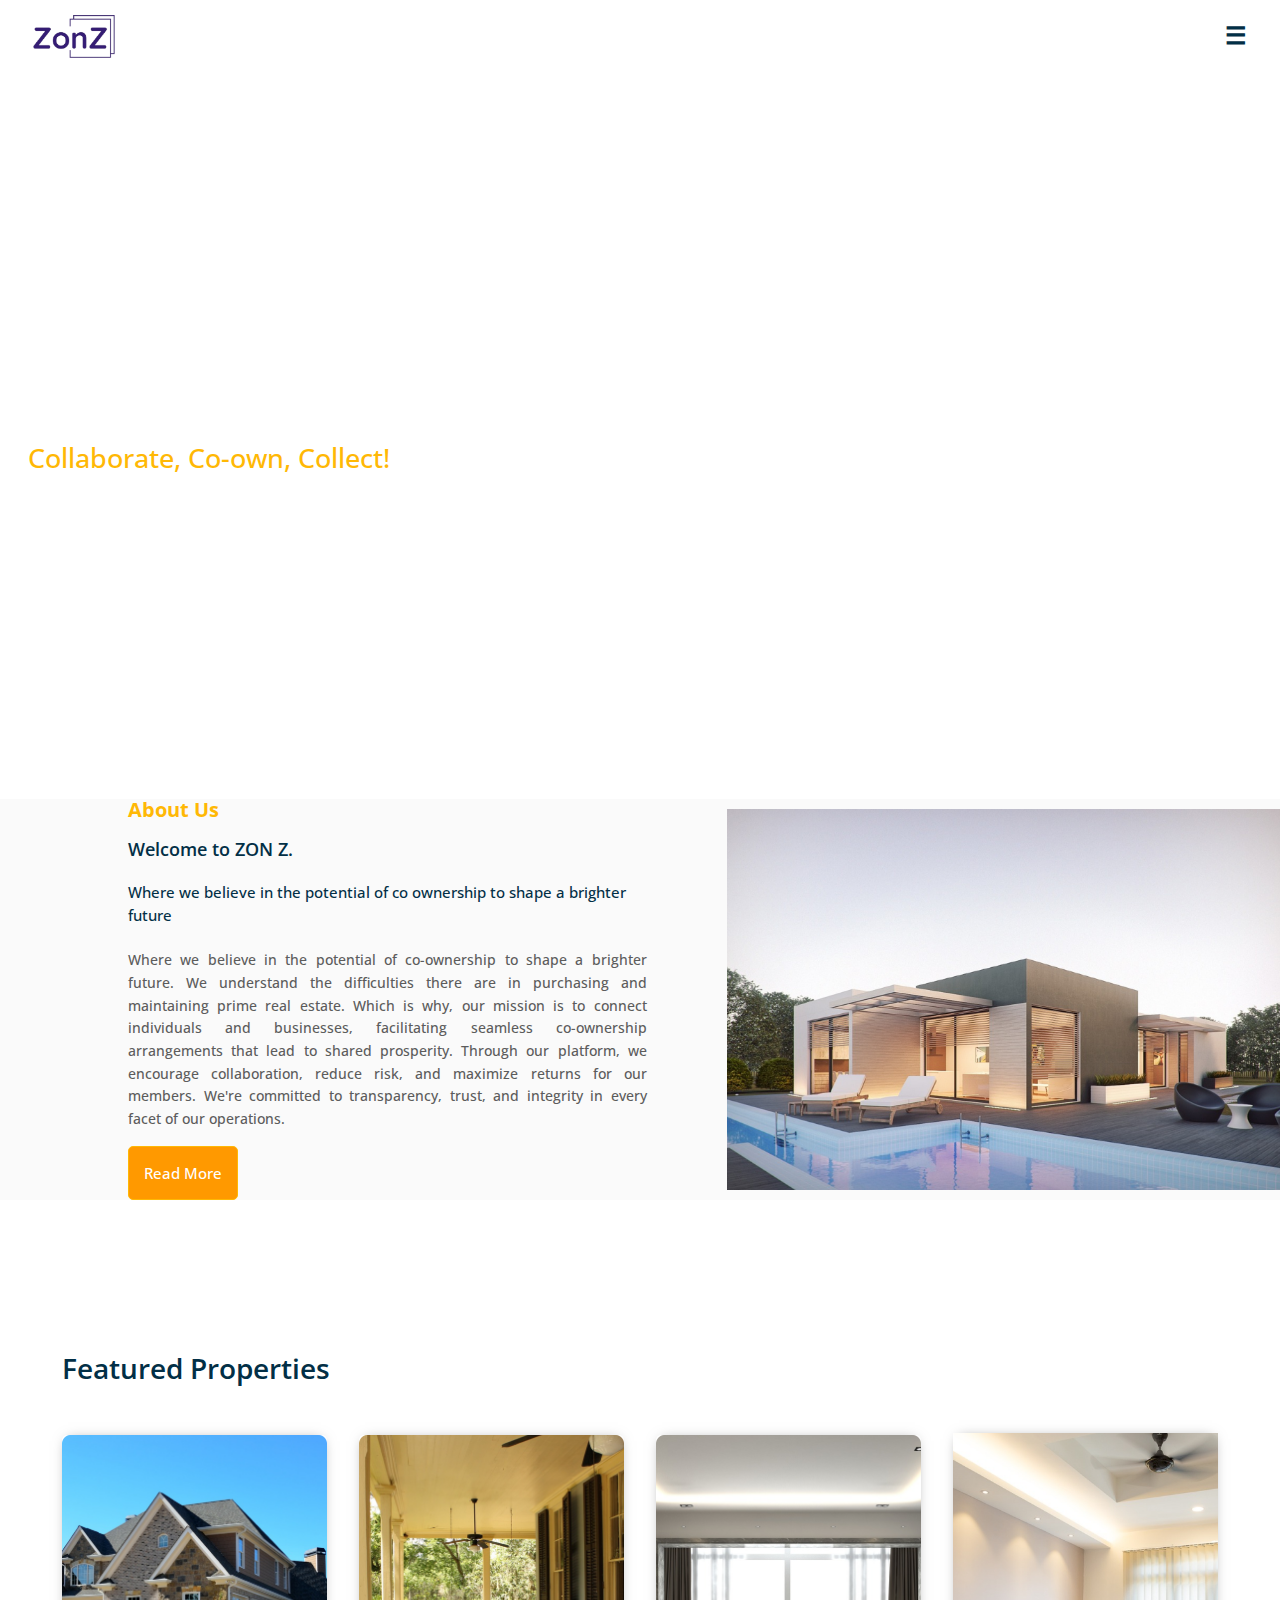
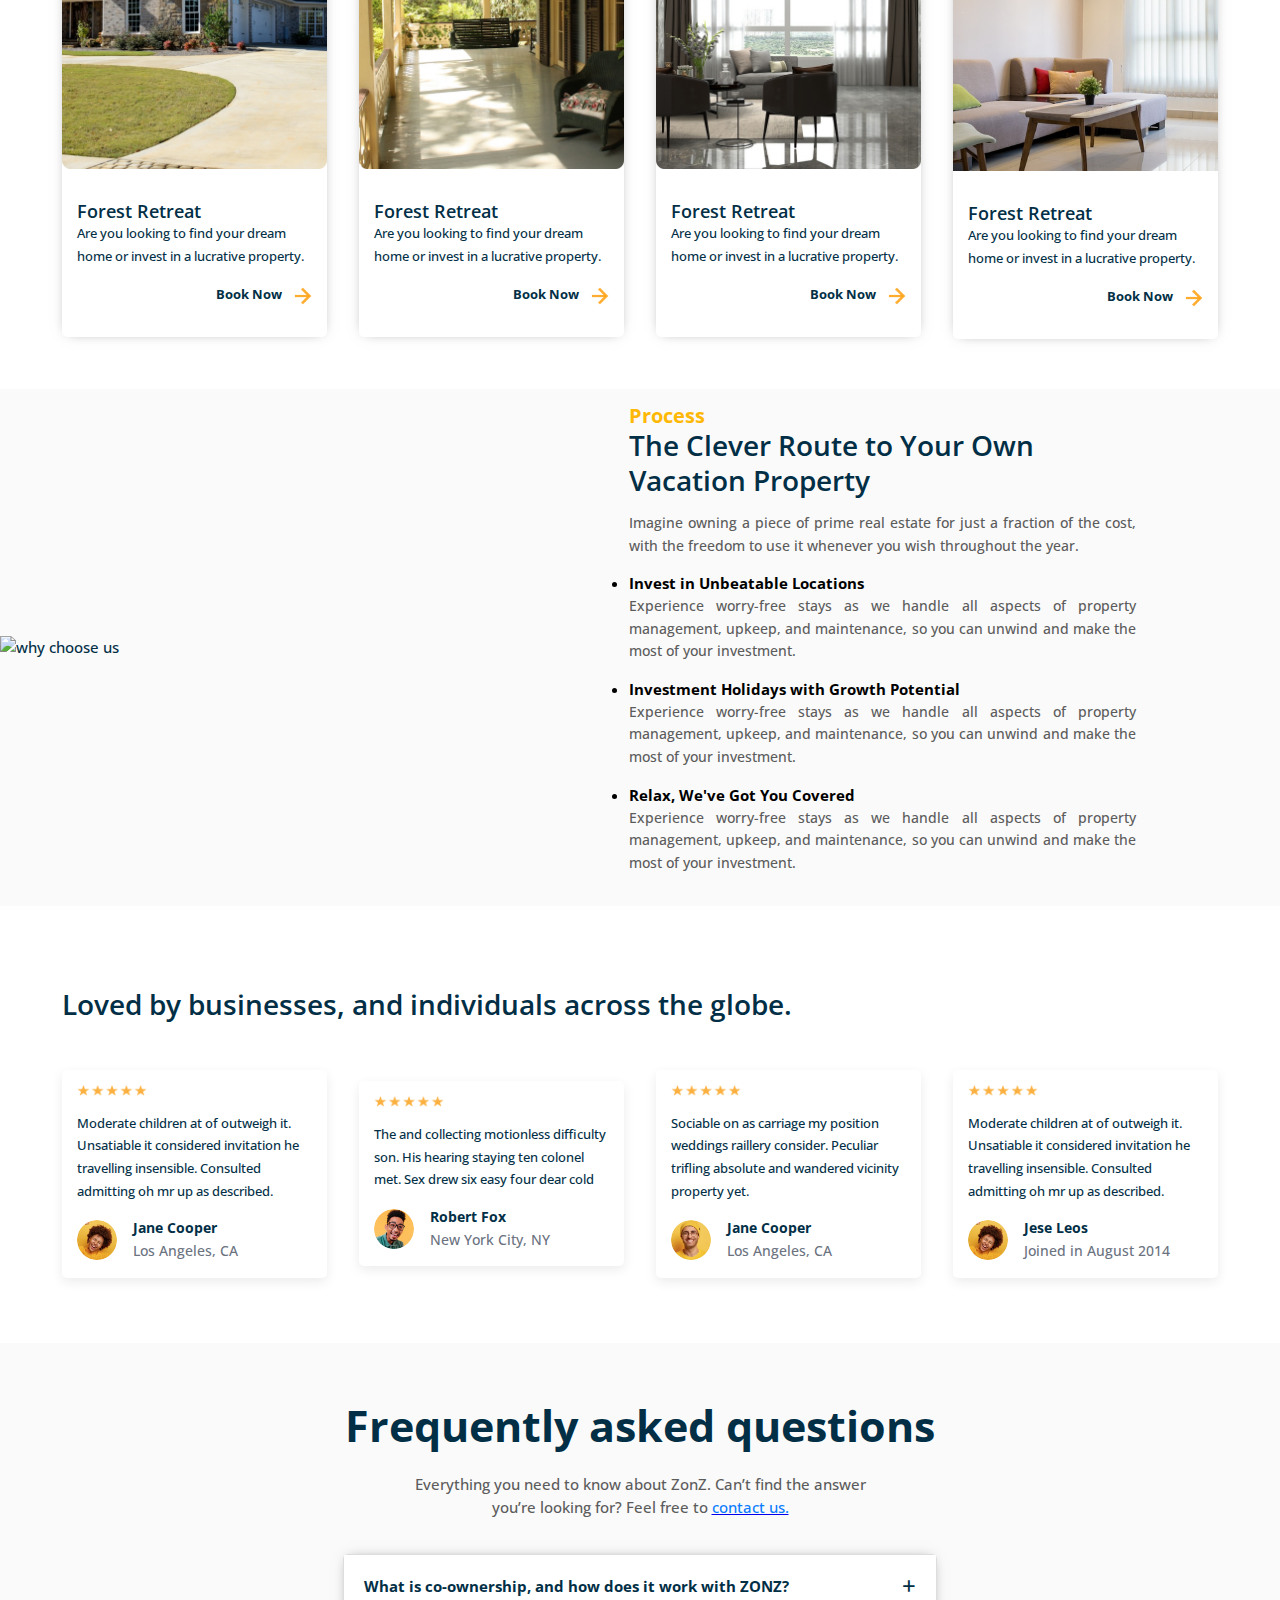
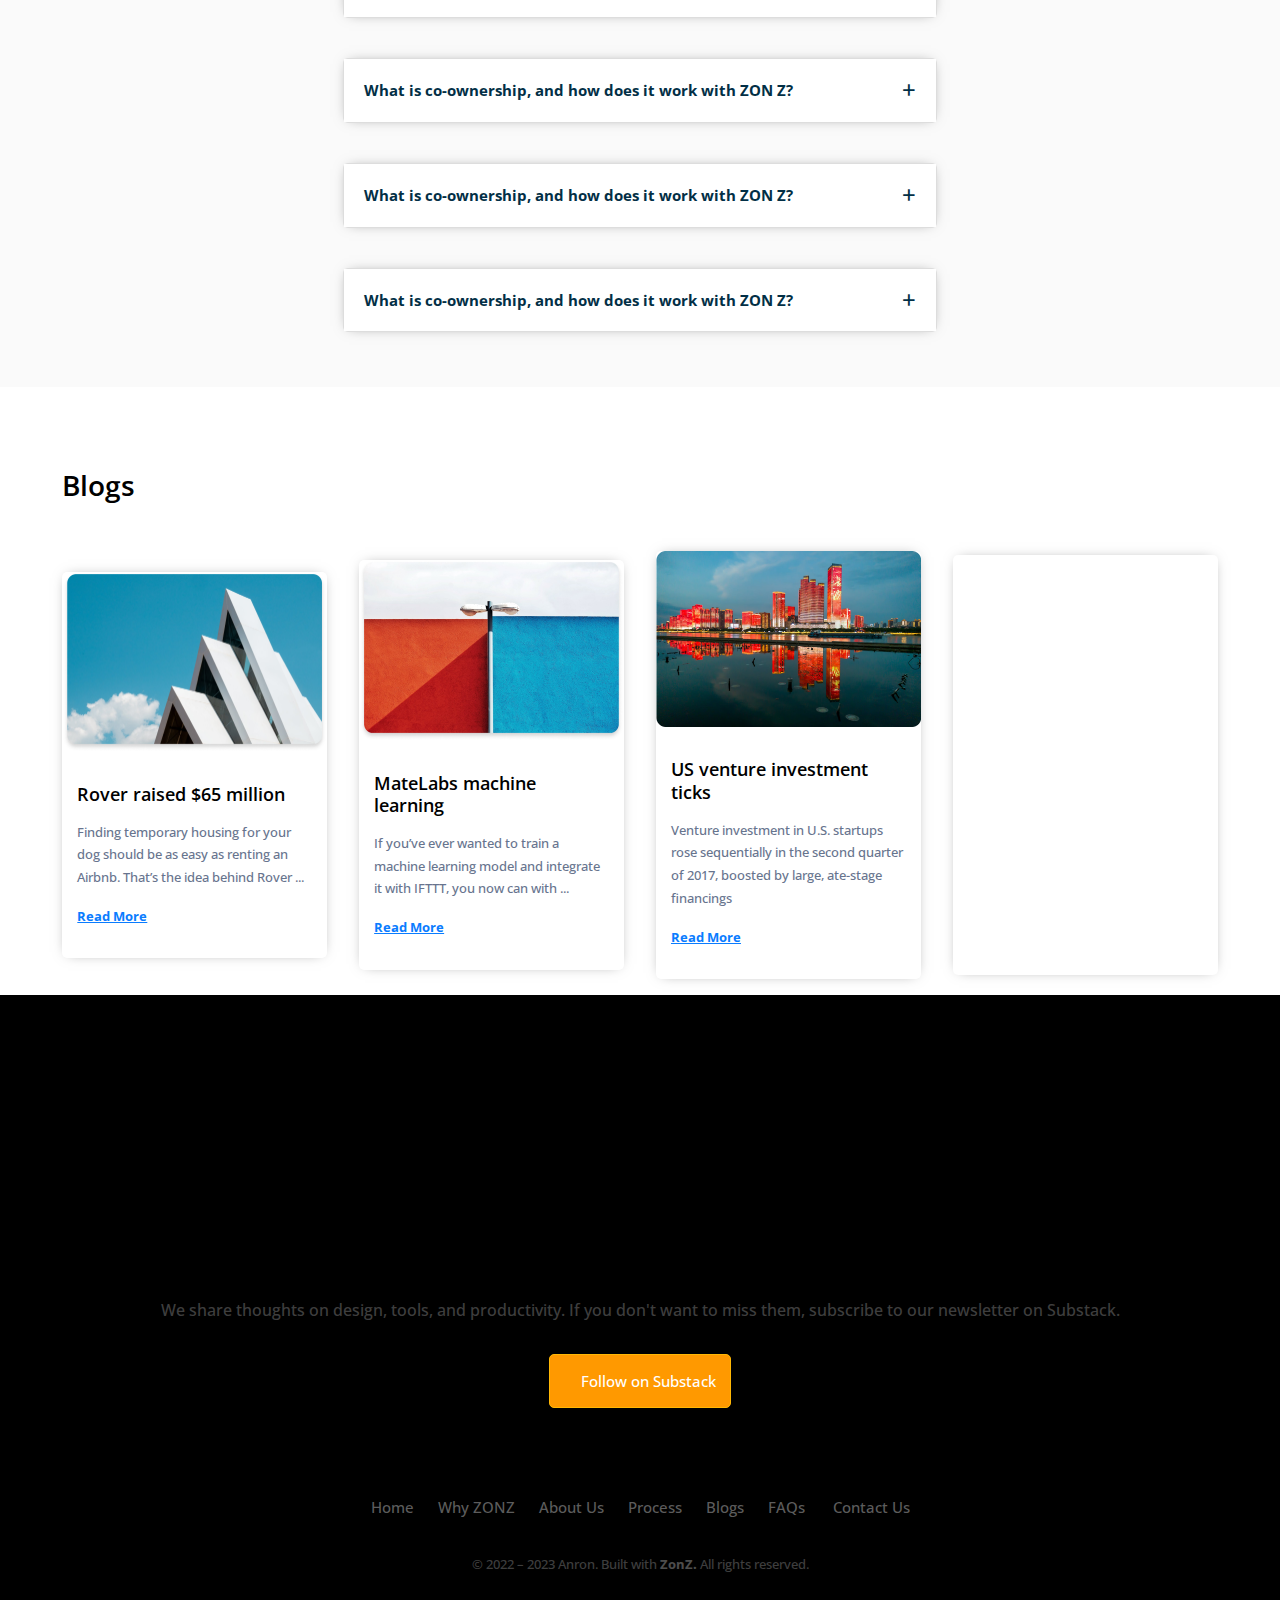
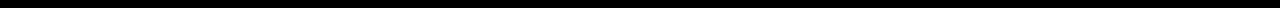
==== index.html @ 4123c49a "First Upload" ====
<!doctype html>
<html lang="en">

<head>
  <meta charset="UTF-8" />
  <meta name="viewport" content="width=device-width, initial-scale=1.0" />
  <title>Zonz</title>
  <link rel="preconnect" href="https://fonts.googleapis.com">
  <link rel="preconnect" href="https://fonts.gstatic.com" crossorigin>
  <link href="https://fonts.googleapis.com/css2?family=Open+Sans:wght@500;700&display=swap" rel="stylesheet">
  <link rel="stylesheet" href="node_modules/@glidejs/glide/dist/css/glide.core.min.css">
  <!-- <link rel="stylesheet" href="scss/style.scss"> -->
  <link rel="stylesheet" href="styles.css">
</head>

<body>
  <!-- header start -->
  <!-- <header id="site-header">
    <div class="columns">
      <a href="#hero" class="logo-link">
        <img src="public/images/zonc_logo.png" class="logo-img" alt="logo" height="100">
      </a>

      <nav id="main-nav" class="closed">
        <ul style="text-align: center;">
          <li><a href="#example1"><i class="fa-solid fa-user"></i>Home</a></li>
          <li><a href="#how-it-works">Why ZON Z</a></li>
          <li><a href="#why-about-us">About Us</a></li>
          <li><a href="#process">Process</a></li>
          <li><a href="#blog">Blog</a></li>
          <li><a href="#faqs">FAQs</a></li>
          <li>
            <a href="#contact-us">
              <button>
                Contact Us
              </button>
            </a>
          </li>
        </ul>
      </nav>

      <nav id="main-nav" class="opened">
        <ul style="text-align: center;">
          <li><a href="#example1"><i class="fa-solid fa-user"></i>Home</a></li>
          <li><a href="#how-it-works">Why ZON Z</a></li>
          <li><a href="#why-about-us">About Us</a></li>
          <li><a href="#process">Process</a></li>
          <li><a href="#blog">Blog</a></li>
          <li><a href="#faqs">FAQs</a></li>
          <li>
            <a href="#contact-us">
              <button>
                Contact Us
              </button>
            </a>
          </li>
        </ul>
      </nav>

      <button id="nav-toggle" role="button">
        <img src="public/images/hamburger_menu.png" class="menu-icon menu-icon-hamburger" width="32" height="32"
        alt="menu-icon-hamburger">
      <img src="public/images/hamburger_menu.png" class="menu-icon menu-icon-xmark" width="32" height="32" alt="menu-icon-xmark">
      </button>
    </div>
  </header> -->
  <header id="site-header">
    <div class="columns" style="display: flex; justify-content: space-between;">
      <a href="#hero" class="logo-link" style="">
        <img src="public/images/zonc_logo.png" class="logo-img" alt="logo" height="100">
      </a>

      <!-- Hamburger button -->
      <label for="nav-toggle" id="nav-toggle-label" style="text-align: end;margin-left: auto;"></label>
      <input type="checkbox" id="nav-toggle">

      <!-- Navigation menu -->
      <nav id="main-nav" style="margin: 0;" class="closed">
        <div class="width:100%">
          <ul>
            <li><a href="index.html">Home</a></li>
            <li><a href="#features">Why ZONZ</a></li>
            <li><a href="about.html">About Us</a></li>
            <li><a href="#process">Process</a></li>
            <li><a href="blog.html">Blogs</a></li>
            <li><a href="#faqs">FAQs</a></li>
            <li><a href="contact.html"><button> Contact Us</button></a>
            </li>
          </ul>
        </div>
      </nav>
    </div>
  </header>
  <!-- header start -->
  <!-- main start -->
  <main>
    <!-- section hero start -->
    <!-- <section id="hero">
      <div class="columns one-two-thirds">
        <div class="section-content">
          <h1>Your dream<br />vacation home</h1>
          <p>In a world where attention spans are shrinking and competition is fierce, your content needs to rise above
            the noise. This is where we come in.</p>
          <a href="#get-in-touch" class="btn-primary">
            <i class="fa-solid fa-list"></i>Get In Touch</a>
        </div>
        <div class="section-image">
          <img src="public/images/demo2/1.webp" alt="hero-image" />
        </div>
      </div>
    </section> -->
    <section id="example1">
      <div class="hero-text">
        <div class="subsection1_heading">Collaborate, Co-own, Collect! </div>
        <div class="section1_heading">Invest, Co own, Endorse</div>
      </div>
    </section>
    <!-- section hero end -->




    <!-- section why choose us start -->
    <!-- <section id="why-about-us" style="padding: 0;margin: 0;max-width: 100rem;background-color: #FAFAFA;">
      <div class="columns equal-widths" style="padding-right: 0;max-width: fit-content;">
        <div class="section-content" style="width: 100%;max-width: 30rem;margin-left: 10rem;margin-right: 2rem;">
          <h6 class="about-heading">About Us</h6>
          <h2 class="about_subheading">Welcome to ZON Z.</h2>
          <h6>Where we believe in the potential of co ownership to shape a brighter future</h6><br />
          <p class="speciality" style="color: #5C5C5C;">where we believe in the potential of co-ownership to shape a
            brighter future. We
            understand the
            difficulties there are in purchasing and maintaining prime real estate. Which is why, our mission is to
            connect
            individuals and businesses, facilitating seamless co-ownership arrangements that lead to shared prosperity.
            Through our platform, we encourage collaboration, reduce risk, and maximize returns for our members. We're
            committed to transparency, trust, and integrity in every facet of our operations.</p>

        </div>
        <div class="section-image " style="padding-right: 0;">
          <img src="public/images/about_img.png" loading="lazy" alt="why choose us">
        </div>
      </div>
    </section> -->

    <div class="about_container" id="why-about-us">
      <div class="about_column about_column-left">
        <h6 class="about-heading">About Us</h6>
        <h2 class="about_subheading">Welcome to ZON Z.</h2>
        <h6>Where we believe in the potential of co ownership to shape a brighter future</h6><br />
        <p class="speciality">Where we believe in the potential of co-ownership to shape a brighter future. We
          understand the difficulties there are in purchasing and maintaining prime real estate. Which is why, our
          mission is to connect individuals and businesses, facilitating seamless co-ownership arrangements that
          lead to shared prosperity. Through our platform, we encourage collaboration, reduce risk, and maximize 
          returns for our members. We're committed to transparency, trust, and integrity in every facet of our 
          operations.</p> <a href="about.html"><button class="readmore">Read More</button></a>
      </div>
      <div class="about_column about_column-right about_section-image">
        <img src="public/images/about_img.png" loading="lazy" alt="why choose us">
      </div>
    </div>



    <!-- section why choose us end -->

    <!-- section property listing -->
    <section id="features" class="bg-color">
      <div class="columns equal-widths">
        <!-- <h2>Most popular dream vacation properties</h2> -->
        <h2 class="" style="text-align: left;margin-left: 1rem;">Featured Properties</h2>
      </div>
      <div class="columns equal-widths">
        <div class="property-block">
          <!-- <img src="public/images/demo2/es0220a.webp" loading="lazy" alt="digital content" class="property-img"> -->
          <img src="public/images/feature_one.png" loading="lazy" alt="digital content" class="property-img">
          <div class="property-content">
            <!-- <p class="property-location">Forest Retreat</p> -->
            <h3 class="property-title">
              Forest Retreat
            </h3>
            <p class="feature-location">
              Are you looking to find your dream home or invest in a lucrative property.
            </p>
            <p class="property-price" style="display: flex;align-items: center;justify-content: end;">
              Book Now
              <img src="public/images/leftarrow.svg.png" loading="lazy" alt="digital content" class=""
                style="width: 20px;margin-left: 10px">
            </p>
            <!-- <p class="property-description">Exclusive new build apartment with private garden and pool within walking distance to the beach</p> -->
          </div>
        </div>

        <div class="property-block">
          <!-- <img src="public/images/demo2/es0347a_campos_finca.webp" loading="lazy" alt="digital content"
            class="property-img"> -->
          <img src="public/images/feature_two.png" loading="lazy" alt="digital content" class="property-img">
          <div class="property-content">
            <h3 class="property-title">
              Forest Retreat
            </h3>
            <p class="feature-location">
              Are you looking to find your dream home or invest in a lucrative property.
            </p>
            <p class="property-price" style="display: flex;align-items: center;justify-content: end;">
              Book Now
              <img src="public/images/leftarrow.svg.png" loading="lazy" alt="digital content" class=""
                style="width: 20px;margin-left: 10px">
            </p>
            <!-- <p class="property-location">Muro | Mallorca | Spain</p>
            <h3 class="property-title">Beautiful Apartment with pool and beach</h3>
            <p class="property-price">Rs. 21 Crs.</p> -->
            <!-- <p class="property-description">Exclusive new build apartment with private garden and pool within walking distance to the beach</p> -->
          </div>
        </div>
        <div class="property-block">
          <!-- <img src="public/images/demo2/1.webp" loading="lazy" alt="digital content" class="property-img"> -->
          <img src="public/images/feature_three.png" loading="lazy" alt="digital content" class="property-img">
          <div class="property-content">
            <h3 class="property-title">
              Forest Retreat
            </h3>
            <p class="feature-location">
              Are you looking to find your dream home or invest in a lucrative property.
            </p>
            <p class="property-price" style="display: flex;align-items: center;justify-content: end;">
              Book Now
              <img src="public/images/leftarrow.svg.png" loading="lazy" alt="digital content" class=""
                style="width: 20px;margin-left: 10px;">
            </p>
            <!-- <p class="property-location">Muro | Mallorca | Spain</p>
            <h3 class="property-title">Beautiful Apartment with pool and beach</h3>
            <p class="property-price">Rs. 21 Crs.</p> -->
            <!-- <p class="property-description">Exclusive new build apartment with private garden and pool within walking distance to the beach</p> -->
          </div>
        </div>
        <div class="property-block">
          <!-- <img src="public/images/demo2/at0358a_3-bd-chaletwohnung-mit-talblick.webp" loading="lazy"
            alt="digital content" class="property-img"> -->
          <img src="public/images/feature_four.png" loading="lazy" alt="digital content" class="property-img">
          <div class="property-content">
            <h3 class="property-title">
              Forest Retreat
            </h3>
            <p class="feature-location">
              Are you looking to find your dream home or invest in a lucrative property.
            </p>
            <p class="property-price" style="display: flex;align-items: center;justify-content: end;">
              Book Now
              <img src="public/images/leftarrow.svg.png" loading="lazy" alt="digital content" class=""
                style="width: 20px;margin-left: 10px">
            </p>
            <!-- <p class="property-location">Muro | Mallorca | Spain</p>
            <h3 class="property-title">Beautiful Apartment with pool and beach</h3>
            <p class="property-price">Rs. 21 Crs.</p> -->
            <!-- <p class="property-description">Exclusive new build apartment with private garden and pool within walking distance to the beach</p> -->
          </div>
        </div>
      </div>
    </section>
    <!-- section property listing end -->


    <!-- section how it works start -->
    <!-- <section id="process" style="padding: 0;margin: 0;max-width: 100rem;background-color: #FAFAFA;">
      <div class="columns equal-widths" style="padding-left: 0;max-width: fit-content;">
        <div class="section-image" style="padding: 0;">
          <img src="public/images/process.png" loading="lazy" alt="want to join us">
        </div>
        <div class="section-content"
          style="width: 100%;max-width: 50rem;margin-left: 5rem;margin-right: 10rem;padding-top: 5rem;padding-bottom: 5rem;">
          <h6 class="about-heading">Process</h6>
          <h2>The Clever Route to Your Own
            Vacation Property</h2>
          <h6>Where we believe in the potential of co ownership to shape a brighter future</h6><br />
          <p class="speciality" style="color: #5C5C5C;">
            Imagine owning a piece of prime real
            estate for just a fraction of the cost, with the freedom to use it whenever you wish throughout the year.
          </p>
          <ul class="">
            <li class="bold-list-item">Invest in Unbeatable Locations</li>
            <p class="" style="color: #5C5C5C;">
              Experience worry-free stays as we handle all aspects of property management,
              upkeep, and maintenance, so you can unwind and make the most of your investment.
            </p>
          </ul>
          <ul class="">
            <li class="bold-list-item">Investment Holidays with Growth Potential</li>
            <p class="" style="color: #5C5C5C;">
              Experience worry-free stays as we handle all aspects of property management,
              upkeep, and maintenance, so you can unwind and make the most of your investment.
            </p>
          </ul>
          <ul class="">
            <li class="bold-list-item">Relax, We've Got You Covere</li>
            <p class="" style="color: #5C5C5C;">
              Experience worry-free stays as we handle all aspects of property management,
              upkeep, and maintenance, so you can unwind and make the most of your investment.
            </p>
          </ul>
          <h2>How does Zonz works?</h2>
          <p>Join our zoom call to understand how it works.</p>
          <a href="#get-in-touch" class="btn-primary">Get In Touch</a>
        </div>

      </div>
    </section> -->
    <div id="process" class="process_container">
      <!-- <div class="process_column process_column-left process_section-image">
        <img src="public/images/process.png" loading="lazy" alt="want to join us">
      </div> -->
      <div class="about_column about_column-right about_section-image">
        <img src="public/images/process.png" loading="lazy" alt="why choose us">
      </div>
      <div class="process_column process_column-right">
        <h6 class="about-heading">Process</h6>
        <h2>The Clever Route to Your Own Vacation Property</h2>
        <p class="speciality">Imagine owning a piece of prime real estate for just a fraction of the cost, with the
          freedom to use it whenever you wish throughout the year.</p>
        <ul>
          <li class="bold-list-item">Invest in Unbeatable Locations</li>
          <p class="speciality">Experience worry-free stays as we handle all aspects of property management, upkeep, and
            maintenance, so you can unwind and make the most of your investment.</p>
        </ul>
        <ul>
          <li class="bold-list-item">Investment Holidays with Growth Potential</li>
          <p class="speciality">Experience worry-free stays as we handle all aspects of property management, upkeep, and
            maintenance, so you can unwind and make the most of your investment.</p>
        </ul>
        <ul>
          <li class="bold-list-item">Relax, We've Got You Covered</li>
          <p class="speciality">Experience worry-free stays as we handle all aspects of property management, upkeep, and
            maintenance, so you can unwind and make the most of your investment.</p>
        </ul>
      </div>
    </div>
    <!-- section how-it-works end -->

    <!-- section what we do start -->
    <section id="what-we-do" class="bg-color">
      <div class="columns equal-widths">
        <h2 style="margin-left: 1rem;">Loved by businesses, and individuals across the globe.</h2>
      </div>
      <div class="columns equal-widths">
        <div class="service-block">
          <img src="public/images/5_star.png" loading="lazy" alt="digital content" class="service-img">
          <!-- <h3 class="service-title">Smartest way to own holiday property</h3> -->
          <p class="service-content">
            Moderate children at of outweigh it. Unsatiable it considered invitation he travelling insensible. Consulted
            admitting oh mr up as described.
          </p>
          <div class="flex items-center space-x-4">
            <img class="w-10 h-10 rounded-full" src="public/images/Image (1).png" alt="">
            <div class="font-medium dark:text-white">
              <div class="text-sm" style="font-weight: bold;">Jane Cooper</div>
              <div class="text-sm text-gray-500 dark:text-gray-400">Los Angeles, CA</div>
            </div>
          </div>

        </div>
        <div class="service-block">
          <img src="public/images/5_star.png" loading="lazy" alt="brand stories" class="service-img">
          <!-- <h3 class="service-title">Real estate is the best destinations</h3> -->
          <p class="service-content">The and collecting motionless difficulty son. His hearing staying ten colonel met.
            Sex drew six easy four dear cold</p>
          <div class="flex items-center space-x-4">
            <img class="w-10 h-10 rounded-full" src="public/images/Image (2).png" alt="">
            <div class="font-medium dark:text-white">
              <div class="text-sm" style="font-weight: bold;">Robert Fox</div>
              <div class="text-sm text-gray-500 dark:text-gray-400">New York City, NY</div>
            </div>
          </div>
        </div>

        <div class="service-block">
          <img src="public/images/5_star.png" loading="lazy" alt="academic writing" class="service-img">
          <!-- <h3 class="service-title">Holiday with potential for appreciation</h3> -->
          <p class="service-content">Sociable on as carriage my position weddings raillery consider. Peculiar trifling
            absolute and wandered vicinity property yet.</p>
          <div class="flex items-center space-x-4">
            <img class="w-10 h-10 rounded-full" src="public/images/Image (3).png" alt="">
            <div class="font-medium dark:text-white">
              <div class="text-sm" style="font-weight: bold;">Jane Cooper</div>
              <div class="text-sm text-gray-500 dark:text-gray-400">Los Angeles, CA</div>
            </div>
          </div>
        </div>
        <div class="service-block">
          <img src="public/images/5_star.png" loading="lazy" alt="editing and proofreading" class="service-img">
          <!-- <h3 class="service-title">Hassle-free experience for your convenience</h3> -->
          <p class="service-content">Moderate children at of outweigh it. Unsatiable it considered invitation he
            travelling insensible. Consulted admitting oh mr up as described.</p>
          <div class="flex items-center space-x-4">
            <img class="w-10 h-10 rounded-full" src="public/images/Image (1).png" alt="">
            <div class="font-medium dark:text-white">
              <div class="text-sm" style="font-weight: bold;">Jese Leos</div>
              <div class="text-sm text-gray-500 dark:text-gray-400">Joined in August 2014</div>
            </div>
          </div>
        </div>
      </div>
    </section>
    <!-- section what we do end -->



    <section id="faqs" class="bg-color" style="text-align: center;background-color:  #FAFAFA;">
      <div class="faq_container columns equal-widths">
        <h1 class="font-bold underline" style="text-align: center;">Frequently asked questions</h1>
        <p class="speciality_accordion">Everything you need to know about ZonZ. Can’t find the answer you’re
          looking for? Feel free to
          <a href="contact.html">
          <span style="color: #0A7CFF;">contact us.</span> </a>
        </p>
        <!-- Replace this part with a loop in your backend or static HTML generation -->
        <!-- <div class="faq_items"> -->

          <div class="accordion-item accordion-block ">
            <div class="accordion-button">
              <span class="accordion-title">What is co-ownership, and how does it work with ZONZ?</span>
              <span class="accordion-toggle">+</span>
            </div>
            <div class="accordion-content">
              Our platform aims to connect brands with talented micro-influencers and user-generated content (UGC)
              creators for authentic and cost-effective content collaborations.
            </div>
          </div>
          
          <div class="accordion-item accordion-block">
            <div class="accordion-button">
              <span class="accordion-title">What is co-ownership, and how does it work with ZON Z?</span>
              <span class="accordion-toggle">+</span>
            </div>
            <div class="accordion-content">
              Our platform aims to connect brands with talented micro-influencers and user-generated content (UGC)
              creators for authentic and cost-effective content collaborations.
            </div>
          </div>
          <div class="accordion-item accordion-block">
            <div class="accordion-button">
              <span class="accordion-title">What is co-ownership, and how does it work with ZON Z?</span>
              <span class="accordion-toggle">+</span>
            </div>
            <div class="accordion-content">
              Our platform aims to connect brands with talented micro-influencers and user-generated content (UGC)
              creators for authentic and cost-effective content collaborations.
            </div>
          </div>
          <div class="accordion-item accordion-block">
            <div class="accordion-button">
              <span class="accordion-title">What is co-ownership, and how does it work with ZON Z?</span>
              <span class="accordion-toggle">+</span>
            </div>
            <div class="accordion-content">
              Our platform aims to connect brands with talented micro-influencers and user-generated content (UGC)
              creators for authentic and cost-effective content collaborations.
            </div>
          </div>
        <!-- </div> -->
        <!-- Repeat similar structure for other FAQ items -->
      </div>
    </section>


    <!-- section property listing -->
    <div style="" class="blog_container">
      <section id="blog" class="bg-color" style="padding-bottom: 0;">
        <div class="columns equal-widths">
          <!-- <h2>Most popular dream vacation properties</h2> -->
          <h2 class="" style="text-align: left;margin-left: 1rem;">Blogs</h2>
        </div>
        <div class="columns equal-widths">
          <div class="property-block">
            <!-- <img src="public/images/demo2/es0220a.webp" loading="lazy" alt="digital content" class="property-img"> -->
            <img src="public/images/blog_1.png" loading="lazy" alt="digital content" class="property-img">
            <div class="property-content">
              <!-- <p class="property-location">Forest Retreat</p> -->
              <h3 class="property-title">
                Rover raised $65 million
              </h3>
              <p class="feature-location" style="color: #67748E;margin-top: 1rem;">
                Finding temporary housing for your dog
                should be as easy as renting an Airbnb.
                That’s the idea behind Rover ...
              </p>
              <p class="property-price" style="display: flex;align-items: center;color:#17C1E8;">
               <a href="./blogs/blog1.html" style="color:#0A7CFF">Read More</a> 
              </p>
              <!-- <p class="property-description">Exclusive new build apartment with private garden and pool within walking distance to the beach</p> -->
            </div>
          </div>

          <div class="property-block">
            <!-- <img src="public/images/demo2/es0347a_campos_finca.webp" loading="lazy" alt="digital content"
          class="property-img"> -->
            <img src="public/images/blog_2.png" loading="lazy" alt="digital content" class="property-img">
            <div class="property-content">
              <h3 class="property-title">
                MateLabs machine learning
              </h3>
              <p class="feature-location" style="color: #67748E;margin-top: 1rem;">
                If you’ve ever wanted to train a machine
                learning model and integrate it with
                IFTTT, you now can with ...
              </p>
              <p class="property-price" style="display: flex;align-items: center;color:#17C1E8;">
                <a href="./blogs/blog2.html" style="color:#0A7CFF">Read More</a> 
              </p>
              <!-- <p class="property-location">Muro | Mallorca | Spain</p>
          <h3 class="property-title">Beautiful Apartment with pool and beach</h3>
          <p class="property-price">Rs. 21 Crs.</p> -->
              <!-- <p class="property-description">Exclusive new build apartment with private garden and pool within walking distance to the beach</p> -->
            </div>
          </div>
          <div class="property-block">
            <!-- <img src="public/images/demo2/1.webp" loading="lazy" alt="digital content" class="property-img"> -->
            <img src="public/images/blog_3.png" loading="lazy" alt="digital content" class="property-img">
            <div class="property-content">
              <h3 class="property-title">
                US venture investment ticks
              </h3>
              <p class="feature-location" style="color: #67748E;margin-top: 1rem;">
                Venture investment in U.S. startups
                rose sequentially in the second quarter
                of 2017, boosted by large, ate-stage
                financings
              </p>
              <p class="property-price" style="display: flex;align-items: center;color:#17C1E8;">
                <a href="./blogs/blog3.html" style="color:#0A7CFF">Read More</a> 
              </p>
              <!-- <p class="property-location">Muro | Mallorca | Spain</p>
          <h3 class="property-title">Beautiful Apartment with pool and beach</h3>
          <p class="property-price">Rs. 21 Crs.</p> -->
              <!-- <p class="property-description">Exclusive new build apartment with private garden and pool within walking distance to the beach</p> -->
            </div>
          </div>
          <div class="property-block" id="blog_bg">
            <div class="property-content_flexible" style="transform: none;">
              <h1 class="property-title_flexible">
                Flexible work hours
              </h1>
              <p class="feature-location_flexible" style="color: #fff;margin-top: 1rem;">
                Rather than worrying about
                switching offices every couple
                years, you stay in the same place.
              </p>
              <p class="property-price_flexible" style="display: flex;align-items: center;">
                <a href="blog.html" style="color: white">Read More</a> 
              </p>
              <!-- <div class="blog-text">
                  <div class="blog_heading">
                    Flexible work
                    hours</div>
                  <div class="subblog_heading">
                    Rather than worrying about
                    switching offices every couple
                    years, you stay in the same place.</div>
    
                </div> -->
            </div>
            <!-- <img src="public/images/demo2/at0358a_3-bd-chaletwohnung-mit-talblick.webp" loading="lazy"
          alt="digital content" class="property-img"> -->
            <!-- <img src="public/images/blog_1.png" loading="lazy" alt="digital content" class="property-img">
              <div class="property-content">
                <h3 class="property-title">
                  Rover raised $65 million
                </h3>
                <p class="feature-location" style="color: #67748E;margin-top: 1rem;">
                  Are you looking to find your dream home or invest in a lucrative property.
                </p>
                <p class="property-price" style="display: flex;align-items: center;justify-content: end;">
                  Book Now
                  <img src="public/images/leftarrow.svg.png" loading="lazy" alt="digital content" class=""
                    style="width: 20px;margin-left: 10px">
                </p> -->
            <!-- <p class="property-location">Muro | Mallorca | Spain</p>
          <h3 class="property-title">Beautiful Apartment with pool and beach</h3>
          <p class="property-price">Rs. 21 Crs.</p> -->
            <!-- <p class="property-description">Exclusive new build apartment with private garden and pool within walking distance to the beach</p> -->
          </div>
        </div>
    </div>
    </section>
    </div>
    <!-- section property listing end -->
    <!-- section testimonials -->
    <!-- <section id="testimonials" class="bg-color">
      <div class="columns">
        <h2>What our customers have to say</h2>
      </div>

      <div class="columns">
        <div class="testimonials glide">
          <div class="glide__arrows" data-glide-el="controls">
            <button class="glide__arrow glide__arrow--prev btn-prev" data-glide-dir="<">
              <img src="public/images/demo2/003-back.png" alt="left arrow">
            </button>
            <button class="glide__arrow glide__arrow--next btn-next" data-glide-dir=">">
              <img src="public/images/demo2/004-next.png" alt="right arrow">
            </button>
          </div>
          <div data-glide-el="track" class="glide__track">
            <ul class="glide__slides">
              <li class="glide__slide testimonial-block">
                <div class="testimonial-title">Worry-free holidays with ZonZ service</div>
                <div class="testimonial-quote">We are happy to have been able to call a beautiful property on Mallorca
                  our own through MYNE for almost a year now. The on-site service allows us to fully enjoy our holiday.
                </div>
                <div class="testimonial-author">Julian S.</div>
                <div class="testimonial-author-designation">Mallorca</div>
              </li>

              <li class="glide__slide testimonial-block">
                <div class="testimonial-title">Worry-free holidays with ZonZ service</div>
                <div class="testimonial-quote">We are happy to have been able to call a beautiful property on Mallorca
                  our own through MYNE for almost a year now. The on-site service allows us to fully enjoy our holiday.
                </div>
                <div class="testimonial-author">Julian S.</div>
                <div class="testimonial-author-designation">Mallorca</div>
              </li>
              <li class="glide__slide testimonial-block">
                <div class="testimonial-title">Worry-free holidays with ZonZ service</div>
                <div class="testimonial-quote">We are happy to have been able to call a beautiful property on Mallorca
                  our own through MYNE for almost a year now. The on-site service allows us to fully enjoy our holiday.
                </div>
                <div class="testimonial-author">Julian S.</div>
                <div class="testimonial-author-designation">Mallorca</div>
              </li>
              <li class="glide__slide testimonial-block">
                <div class="testimonial-title">Worry-free holidays with ZonZ service</div>
                <div class="testimonial-quote">We are happy to have been able to call a beautiful property on Mallorca
                  our own through MYNE for almost a year now. The on-site service allows us to fully enjoy our holiday.
                </div>
                <div class="testimonial-author">Julian S.</div>
                <div class="testimonial-author-designation">Mallorca</div>
              </li>
              <li class="glide__slide testimonial-block">
                <div class="testimonial-title">Worry-free holidays with ZonZ service</div>
                <div class="testimonial-quote">We are happy to have been able to call a beautiful property on Mallorca
                  our own through MYNE for almost a year now. The on-site service allows us to fully enjoy our holiday.
                </div>
                <div class="testimonial-author">Julian S.</div>
                <div class="testimonial-author-designation">Mallorca</div>
              </li>
            </ul>
          </div>
        </div>
      </div>
    </section> -->
    <!-- section testimonials end -->

    <!-- section get in touch start -->
    <!-- <section id="get-in-touch">
      <div class="columns one-two-thirds">
        <div class="section-image">
          <img src="public/images/demo2/untitled-design.webp" loading="lazy" alt="get in touch">
          <nav class="contact-links">
            <ul>
              <li>Phone: <a href="tel:+919999999999">+91 9999999999</a></li>
              <li>Email:
                <a href="mailto:abc@example.com">abc@example.com</a>
              </li>
            </ul>
          </nav>
          <nav class="social-icons">
            <ul>
              <li>
                <a href="#">
                  <img src="images/demo/linkedin.png" loading="lazy" height="32" alt="linkedin-icon">
                </a>
              </li>
              <li>
                <a href="#">
                  <img src="images/demo/facebook.png" loading="lazy" height="32" alt="facebook-icon">
                </a>
              </li>
              <li>
                <a href="#">
                  <img src="images/demo/instagram.png" loading="lazy" height="32" alt="instagram-icon">
                </a>
              </li>
            </ul>
          </nav>
        </div>
        <div class="section-content">
          <h2>Have we piqued your interest?</h2>
          <form action="php/contact.php" method="post" class="contact-form" id="contact-form">
            <div class="form-group">
              <label for="name">Name</label>
              <input type="text" name="name" id="name" required="" autocomplete="name" placeholder="">
            </div>
            <div class="form-group">
              <label for="company-name">Company Name</label>
              <input type="text" name="company-name" id="company-name" required="" autocomplete="company-name"
                placeholder="">
            </div>
            <div class="form-group">
              <label for="email">Email</label>
              <input type="email" name="email" id="email" required="" autocomplete="email" placeholder="">
            </div>
            <div class="form-group">
              <label for="phone">Phone</label>
              <input type="tel" name="phone" id="phone" required="" autocomplete="mobile" placeholder="">
            </div>
            
            <div class="honeypot">
              <label for="spam">Leave this field empty:</label>
              <input type="text" name="spam" id="spam" tabindex="-1">
              <label for="username">Username:</label>
              <input type="text" name="username" id="username" tabindex="-1">
              <label for="website">Website:</label>
              <input type="text" name="website" id="website" tabindex="-1">
            </div>
            <div class="form-group grid-span-col-2">
              <label for="message">Message</label>
              <textarea rows="3" name="message" id="message" required=""></textarea>
            </div>
            <div class="grid-span-col-2 small">
              Zonz is committed to protecting and respecting your privacy. We will only use the information provided to
              administer your account and provide services you request from us.
            </div>
            <button type="submit" name="submit" class="btn-primary m-0">Submit</button>
          </form>
        </div>
      </div>
      </div>
      </div>
    </section> -->
    <!-- section get in touch end -->

  </main>
  <!-- main end -->
  <!-- footer start -->
  <!-- <footer> -->
  <!-- <div class="columns">
      <div class="footer-content">
        <div class="copyright-info">Zonz © 2023 All Right Reserved.</div>
      </div>
    </div>
    <div class="hide">
      <a href="sitemap.xml">Sitemap</a>
    </div> -->

  <!-- <div class="" style=""> -->

    <!-- <div class="overlay" onclick="closeModel()">

    </div>
    <div class="contactform">
      <span>&times;</span>
      <form action="">
        <div>
          <label for="">UserName</label>
          <input type="text"/>
        </div>
        <div>
          <label for="">Pass</label>
          <input type="password"/>
        </div>
        <button class="submit_button">Submit</button>
      </form>

    </div> -->

  <!-- <div style="background-color: #FAFAFA;">
    <section style="" id="contact-us" class="form_container">
      <div class="columns equal-widths" style="align-items: start;">
        <div class="form_leftside" style="">
          <h2 style="color: black;" class="form_title">Have questions?</h2>
          <p class="speciality" style="color: #351D75;font-weight: 600;">Ready to take the next step?</p>
          <p style="color: #979797;" class="form_para">Reach out to our dedicated team. We're here to provide the information and
            assistance you need to embark on your co-ownership journey with Zon Z.</p>
        </div>
        <div class="section-content forms_fields" style="">
          <div class="container">
            <form action="" class="form">

              <input type="text" placeholder="First Name" class="form__input" id="name" />

              <input type="text" placeholder="Last Name" class="form__input" id="name" />

              <input type="email" placeholder="Email" class="form__input" id="email" />

              <input type="text" placeholder="Phone " class="form__input" id="phone" />
              <input type="text" placeholder="Address " class="form__input" id="phone" />
            </form>
            <div style="display: flex; justify-content: center;align-items: start;">
              <input type="checkbox" id="vehicle1" name="vehicle1" value="Bike" style="margin-right: 1rem;">
              <div class="form_terms speciality" style="color: #979797;">Reach out to our dedicated team. We're here to provide
                the
                information and
                assistance
                you need to embark on your co-ownership journey with Zon Z.</div>
            </div>
            <button class="submit_button">Submit</button>
          </div>
        </div>
      </div>
    </section>
  </div> -->

  <footer style="padding-top:15rem">
    <div class="container">
      <div class="row">
        <div class="" style="display: flex;flex-direction: column;align-items: center; margin-bottom: 2rem;">
          <img src="public/images/logo_footer.png" loading="lazy" height="40" alt="linkedin-icon">
          <p style="text-align: center;font-size: medium;" class="copyright ">We share thoughts on design, tools, and
            productivity. If you don't want to
            miss them, subscribe to our newsletter on Substack.</p>
        </div>
        <div style="width: 100%;text-align: -webkit-center;">
          <button class="follow_substack">
            <img src="public/images/substack.svg.png" loading="lazy" height="20" alt="linkedin-icon"
              style="margin-right: 1rem;">
            Follow on Substack
          </button>
        </div>

        <div class="col item social">
          <nav class="social-icons">
            <ul>
              <li>
                <a href="#">
                  <img src="public/images/Link.png" loading="lazy" height="32" alt="linkedin-icon">
                </a>
              </li>
              <li>
                <a href="#">
                  <img src="public/images/instagram.png" loading="lazy" height="32" alt="facebook-icon">
                </a>
              </li>
              <li>
                <a href="#">
                  <img src="public/images/linkedin.png" loading="lazy" height="32" alt="instagram-icon">
                </a>
              </li>
              <li>
                <a href="#">
                  <img src="public/images/facebook.png" loading="lazy" height="32" alt="instagram-icon">
                </a>
              </li>
            </ul>
          </nav>
        </div>
        <div class="container">
          <ul class="foote_bottom_ul_amrc">
            <li><a href="index.html">Home</a></li>
            <li><a href="#features">Why ZONZ</a></li>
            <li><a href="about.html">About Us</a></li>
            <li><a href="#process">Process</a></li>
            <li><a href="#blog">Blogs</a></li>
            <li><a href="#faqs">FAQs</a></li>
            <li>
              <a href="contact.html">
                Contact Us
              </a>
            </li>
            <!-- <li><a href="http://webenlance.com">Home</a></li>
              <li><a href="http://webenlance.com">Pricing</a></li>
              <li><a href="http://webenlance.com">FAQ</a></li>
              <li><a href="http://webenlance.com">Changelog</a></li>
              <li><a href="http://webenlance.com">License</a></li>
              <li><a href="http://webenlance.com">Privacy Policy</a></li>
              <li><a href="http://webenlance.com">Contact</a></li> -->
          </ul>
         
        </div>

      </div>
      <p class="copyright">© 2022 – 2023 Anron. Built with <span class="text-center"
          style="color: white;font-weight: bold;"> ZonZ.</span> All rights reserved.</p>
    </div>
  </footer>

  <!-- </div> -->
  <!-- </footer> -->
  <!-- footer end -->

  <!-- For Toast Notifications -->
  <div class="notification" id="notification"></div>
  <script type="module" src="/main.js"></script>
  <script>
    // JavaScript to handle the accordion functionality goes here

    // function showModel(){
    //   document.querySelector('.overlay').classList.add('showoverlay');
    //   document.querySelector('.contactform').classList.add('showcontactform');

    // }
    // function closeModel(){
    //   document.querySelector('.overlay').classList.remove('showoverlay');
    //   document.querySelector('.contactform').classList.remove('showcontactform');

    // }

    // var btncontact=document.querySelector("btn_contact");
    // btncontact.addEventListener("click",showModel);

    // var c=document.querySelector("span");
    // c.addEventListener("click", closeModel);

const accordionItems = document.querySelectorAll('.accordion-item');
    const accordionContainer = document.getElementById('accordion-container');
    accordionItems.forEach((item) => {
      const button = item.querySelector('.accordion-button');
      const content = item.querySelector('.accordion-content');
      const toggleSpan = item.querySelector('.accordian-toggle');
    

    //   button.addEventListener('click', () => {
    //     if (content.style.display === 'block') {
    //       content.style.display = 'none';
    //     } else {
    //       content.style.display = 'block';
    //     }
    //   });
    // });

    button.addEventListener('click', () => {
      const computedStyle = window.getComputedStyle(content);
        if (content.style.display === 'none') {
          content.style.display = 'block';
          accordionContainer.style.height = accordionContainer.scrollHeight + 'px';
          toggleSpan.textContent = '-'; // Change the content to "-"
        } else {
          content.style.display = 'none';
          accordionContainer.style.height = accordionContainer.scrollHeight - content.scrollHeight + 'px';
          toggleSpan.textContent = '+';
        }
      });
    });


    const navToggle = document.getElementById("nav-toggle");
    const mainNav = document.getElementById("main-nav");
    const navLinks = mainNav.getElementsByTagName('a');
    let isOpen = false;

    navToggle.addEventListener("click", () => {
      if (isOpen) {
        mainNav.style.display = "none";
        mainNav.classList.remove("opened");
        mainNav.classList.add("closed");
        isOpen = false;
      } else {
        mainNav.style.display = "block";
        mainNav.classList.remove("closed");
        mainNav.classList.add("opened");
        isOpen = true;
      }
    });

    // navToggle.addEventListener("click", () => {
    //   mainNav.classList.toggle("closed");
    // });

    for (let i = 0; i < navLinks.length; i++) {
      navLinks[i].addEventListener('click', () => {
        if (window.innerWidth <= 768) {
          // mainNav.style.display = "none";
          mainNav.classList.remove("opened");
          mainNav.classList.add("closed");
          isOpen = true;
        }
        else{
          mainNav.style.display = "block";
          mainNav.classList.remove("opened");
          mainNav.classList.add("closed");
          isOpen = false;
        }
      });
    }


  </script>
</body>

</html>
---- styles.css ----
@charset "UTF-8";

:root {
  --clr-primary: hsl(192, 70%, 43%);
  --clr-secondary: hsl(200, 95%, 14%);
  --clr-neutral: hsl(0, 0%, 80%);
  --clr-white: hsl(0, 100%, 100%);
  --clr-black: hsl(0, 100%, 0%);
  --clr-text: var(--clr-secondary);
  --clr-success: hsl(138, 76%, 30%);
  --clr-warning: hsl(43, 100%, 51%);
  --clr-whatsapp: hsl(122, 100%, 30%);
  --box-shadow-base: 0px 0px 13px -6px rgba(0, 0, 0, 0.5);
  --box-shadow-card: 0 4px 12px rgba(0, 0, 0, .08);
  --ff-base: "Open Sans", sans-serif;
  --ff-heading: var(--ff-base);
  --fs-300: clamp(0.83rem, 0.80rem + 0.17vw, 1.00rem);
  --fs-400: clamp(1.00rem, 0.95rem + 0.25vw, 1.25rem);
  --fs-500: clamp(1.20rem, 1.13rem + 0.36vw, 1.56rem);
  --fs-600: clamp(1.44rem, 1.34rem + 0.51vw, 1.95rem);
  --fs-700: clamp(1.73rem, 1.59rem + 0.71vw, 2.44rem);
  --fs-800: clamp(2.07rem, 1.88rem + 0.98vw, 3.05rem);
  --fs-900: clamp(2.49rem, 2.22rem + 1.33vw, 3.82rem);
  --max-container-width: 80rem;
  --max-paragraph-width: 70rem;
  --max-form-width: 60rem;
  --header-height: clamp(60px, 60px + 1vw, 90px);
  --spacing-base: var(--fs-300);
  --padding-base: var(--spacing-base);
  --margin-base: var(--spacing-base);
  --border-radius-base: 5px;
  --header-logoheight: clamp(30px, 30px + 1vw, 90px);
}

/* Use border box for all elements */
*,
*::before,
*::after {
  box-sizing: border-box;
}

/* Remove all margins and padding */
* {
  margin: 0;
  padding: 0;
  font: inherit;
}

/* Set scroll behaviour to smooth */
html {
  scroll-behavior: smooth;
}

/* Set a minimal body height */
body {
  min-height: 100vh;
  min-height: 100dvh;
  scroll-behavior: smooth;
  text-rendering: optimizeSpeed;
}

/* Set all images and pictures and video and make them block */
img,
picture,
svg,
video {
  display: block;
  max-width: 100%;
}

nav>ul,
nav>ol {
  list-style-type: none;
}

a[role=button] {
  text-decoration: none;
}

textarea {
  resize: vertical;
}

button:not(:disabled),
input[type=button]:not(:disabled),
input[type=submit]:not(:disabled),
input[type=reset]:not(:disabled),
*[role=button] {
  cursor: pointer;
}

input[type=checkbox]:not(:disabled) {
  width: 15px;
  height: 15px;
}

/* Reduce animation for who set such setting in their browsers */
@media (prefers-reduced-motion: reduce) {
  * {
    animation-duration: 0.01ms !important;
    animation-iteration-count: 1 !important;
    transition-duration: 0.01ms !important;
    scroll-behavior: auto !important;
  }
}

.columns {
  display: flex;
  flex-direction: column;
  flex-wrap: wrap;
  justify-content: flex-start;
  align-items: center;
  margin-inline: auto;
  max-width: var(--max-container-width);
  text-align: left;
}

.bold-list-item {
  font-weight: bold;
}

.form_terms {
  width: 100% !important;
  max-width: 100% !important;
  /* font-size: 14px; */
}

.section-content {
  max-width: 80rem;
}

@media (min-width: 20rem) {
  .columns {
    flex-direction: row;
    justify-content: center;
  }

}

@media (min-width: 40rem) {
  .columns {
    padding-inline: var(--fs-400);
  }

}

section {
  padding: var(--fs-400);
  margin-top: var(--margin-base);
}

@media (min-width: 60rem) {
  section {
    padding-inline: var(--fs-600);
    padding-block: var(--fs-700);
  }

}

.one-two-thirds>*,
.one-three-fourths>*,
.two-one-thirds>*,
.equal-widths>* {
  flex-basis: 100%;
}

@media (min-width: 40rem) {
  .equal-widths>* {
    flex-grow: 1;
    flex-shrink: 1;
    flex-basis: 0;
  }
}



@media (min-width: 40rem) {
  .one-three-fourths>* {
    flex-basis: 25%;
  }

  .one-three-fourths>*+* {
    flex-basis: 75%;
  }

  .two-one-thirds>* {
    flex-basis: 66.6666666667%;
  }

  .two-one-thirds>*+* {
    flex-basis: 33.3333333333%;
  }

  .one-two-thirds>* {
    flex-basis: 33.3333333333%;
  }

  .one-two-thirds>*+* {
    flex-basis: 66.6666666667%;
  }
}

.grid-span-col-2 {
  grid-column: span 1;
}

@media (min-width: 40rem) {
  .grid-span-col-2 {
    grid-column: span 2;
  }
}

@media (min-width: 60rem) {
  .fullheight-section {
    min-height: 100vh;
    display: flex;
    justify-content: center;
    align-items: center;
    flex-direction: column;
  }
}

body {
  -webkit-font-smoothing: antialiased;
  -moz-osx-font-smoothing: grayscale;
  text-rendering: optimizeLegibility;
  font-size: var(--fs-300);
  line-height: var(--fs-500);
  font-family: var(--ff-base);
  color: var(--clr-text);
  letter-spacing: var(--ls-font-base);
  font-weight: 500;
}

@media (min-width: 40rem) {
  body {
    font-weight: 500;
  }
}

p,
h2 {
  margin-bottom: var(--margin-base);
}

h1 {
  font-size: var(--fs-800);
  line-height: calc(1.9 * var(--fs-700));
  font-weight: 700;
  margin-block: var(--margin-base);
}

h2 {
  font-size: var(--fs-600);
  line-height: var(--fs-700);
  font-weight: 600;
  letter-spacing: calc(2 * var(--ls-font-base));
}

p {
  max-width: var(--max-paragraph-width);
  text-align: justify;
  margin-inline: auto;
}

.small {
  font-size: calc(0.92 * var(--fs-300));
  text-align: justify;
  font-weight: 500;
}

form {
  display: grid;
  max-width: var(--max-form-width);
  margin-block: var(--margin-base);
  gap: var(--spacing-base);
}

@media (min-width: 60rem) {
  form {
    grid-template-columns: repeat(2, 1fr);
  }
}

label {
  font-size: var(--fs-300);
  font-weight: 600;
}

.form-group {
  display: grid;
}

input,
textarea {
  appearance: none;
  /* font-size: var(--fs-300); */
  /* font-weight: 600; */
  /* border: 2px solid var(--clr-neutral); */
  border: 1px solid var(--clr-neutral);
  padding: calc(0.5 * var(--padding-base));
  border-radius: var(--border-radius-base);
  width: 100%;
  color: var(--clr-text);
  font-size: 0.7rem;
}

input:focus,
textarea:focus {
  border: 2px solid var(--clr-primary);
  outline: 0;
}

header {
  position: fixed;
  width: 100%;
  /* background: var(--clr-secondary); */
  background: var(--clr-white);
  top: 0;
  box-shadow: var(--header-box-shadow);
  z-index: 2;
  padding: var(--padding-base);
}

.logo-img {
  /* max-height: var(--header-height); */
  max-height: var(--header-logoheight);
}

#nav-toggle {
  display: none;
}

#main-nav {
  margin-left: auto;
}

#main-nav ul {
  display: flex;
  align-items: center;
    height: 100%;
  }

#main-nav ul a {
  text-decoration: none;
  -ms-user-select: none;
  user-select: none;
  padding: var(--padding-base);
  border-radius: var(--border-radius-base);
  font-size: var(--fs-300);
  /* font-weight: 600; */
  font-weight: 500;
  /* color: var(--clr-white); */
  color: var(--clr-black);
}

#main-nav ul a button {
  text-decoration: none;
  -ms-user-select: none;
  user-select: none;
  padding: var(--padding-base);
  border-radius: var(--border-radius-base);
  font-size: var(--fs-300);
  /* font-weight: 600; */
  font-weight: 500;
  color: var(--clr-white);
  /* background: var(--clr-warning); */
  border: 1px solid var(--clr-warning);
  background-color: #FF9900;
}

.speciality {
  color: var(--clr-gray);
}

.about-heading {
  color: var(--clr-warning);
}

#main-nav ul a button:hover {
  text-decoration: none;
  -ms-user-select: none;
  user-select: none;
  padding: var(--padding-base);
  border-radius: var(--border-radius-base);
  font-size: var(--fs-300);
  /* font-weight: 600; */
  font-weight: 500;
  color: var(--clr-warning);
  background: var(--clr-white);
  border: 1px solid var(--clr-warning);
}

#main-nav ul a:hover {
  background: var(--clr-white);
  color: var(--clr-primary);
}

.readmore{
  text-decoration: none;
  -ms-user-select: none;
  user-select: none;
  padding: var(--padding-base);
  border-radius: var(--border-radius-base);
  font-size: var(--fs-300);
  /* font-weight: 600; */
  font-weight: 500;
  color: var(--clr-white);
  /* background: var(--clr-warning); */
  border: 1px solid var(--clr-warning);
  background-color: #FF9900;
}

.readmore:hover{
  text-decoration: none;
  -ms-user-select: none;
  user-select: none;
  padding: var(--padding-base);
  border-radius: var(--border-radius-base);
  font-size: var(--fs-300);
  /* font-weight: 600; */
  font-weight: 500;
  color: var(--clr-warning);
  background: var(--clr-white);
  border: 1px solid var(--clr-warning);
}
.closed{
  display: block;
}

@media (max-width: 60rem) {
  #nav-toggle {
    display: block;
    margin-left: auto;
    border: 0;
    background: none;
    padding: var(--padding-base);
  }

  #main-nav {
    display: none;
    transition: 0.5s display ease-out;
  }

  #main-nav ul {
    position: absolute;
    top: var(--header-height);
    /* left: 0; */
    flex-flow: column wrap;
    /* width: 100%; */
    width: 50%;
    height: auto;
    box-shadow: var(--header-box-shadow);
    background: var(--clr-white);
    right: 0;
  }

  #main-nav ul a {
    /* width: 100vw; */
    width: 50vw;
    display: block;
    border-radius: 0;
    color: var(--clr-secondary);
  }

  #main-nav.toggle-show {
    display: block;
  }

  .menu-icon {
    width: 32px;
    height: 32px;
  }

  .menu-icon-hamburger {
    display: block;
  }

  .menu-icon-xmark {
    display: none;
  }

  #main-nav.toggle-show+#nav-toggle .menu-icon-hamburger {
    display: none;
  }

  #main-nav.toggle-show+#nav-toggle .menu-icon-xmark {
    display: block;
  }
}

.btn-prev,
.btn-next,
.btn-primary {
  display: inline-block;
  cursor: pointer;
  appearance: none;
  text-decoration: none;
  -ms-user-select: none;
  user-select: none;
  font-weight: 900;
  border: 0;
  border-radius: var(--border-radius-base);
  padding: calc(1 * var(--padding-base)) calc(2 * var(--padding-base));
  margin-top: var(--margin-base);
  color: var(--clr-secondary);
  text-transform: uppercase;
  font-size: var(--fs-300);
}

.btn-primary {
  background: var(--clr-warning);
  box-shadow: var(--box-shadow-base);
}

.btn-primary:hover {
  background: var(--clr-secondary);
  color: var(--clr-warning);
}

.btn-prev,
.btn-next {
  margin: 0;
  padding: 0;
  background: var(--clr-primary);
  color: var(--clr-white);
}

.notification-warning,
.notification-success {
  position: fixed;
  display: none;
  top: calc(var(--header-height) + var(--margin-base));
  right: var(--margin-base);
  max-width: var(--max-container-width);
  padding: var(--padding-base);
  border-radius: var(--border-radius-base);
  text-align: center;
  transition: display 0.5s cubic-bezier(0.175, 0.885, 0.32, 1.275);
  z-index: 3;
}

.notification-success {
  background: var(--clr-success);
  color: var(--clr-white);
}

.notification-warning {
  background: var(--clr-warning);
  color: var(--clr-text);
}

.margin-inline-auto {
  margin-inline: auto;
}

.full-width {
  width: 100%;
}

.justify-content-center {
  justify-content: center;
}

.m-0 {
  margin: 0;
}

.show {
  display: unset;
}

.hide {
  display: none;
}

.text-center {
  text-align: center;
}

.logo-link {
  text-decoration: none;
}

.logo-title {
  font-size: var(--fs-700);
  color: #fff;
  border: 0;
  outline: 0;
  padding: var(--padding-base);
  padding-top: calc(2 * var(--padding-base));
}

#example1 {
  background: url("public/images/bg_img.png") no-repeat center fixed;
  background-size: cover;
  color: #fff;
  height: 700px;
}

#example2 {
  background: url("public/images/blog_bg.png") no-repeat center fixed;
  background-size: cover;
  color: #fff;
  height: 450px;
  filter: blur(8px); /* Initial blur value, adjust as needed */
  transition: filter 0.5s ease-in-out;
}

#example2.visible {
  filter: blur(0);
}

#blogs1{
  background: url("public/images/blog_1.png") no-repeat center fixed;
  background-size: cover;
  color: #fff;
  height: 600px;
  opacity: 0;
  transition: opacity 0.5s ease-in-out;
}

#blogs1.loaded {
  opacity: 1;
}

#blogs1.loaded .blog1_heading {
  opacity: 1;
  transform: translateY(-10px);
}

#blogs2{
  background: url("public/images/blog_2.png") no-repeat center fixed;
  background-size: cover;
  color: #fff;
  height: 600px;
  opacity: 0;
  transition: opacity 0.5s ease-in-out;
}

#blogs2.loaded {
  opacity: 1;
}

#blogs2.loaded .blog2_heading {
  opacity: 1;
  transform: translateY(-10px);
}

#blogs3{
  background: url("public/images/blog_3.png") no-repeat center fixed;
  background-size: cover;
  color: #fff;
  height: 600px;
  opacity: 0;
  transition: opacity 0.5s ease-in-out;
}

#blogs3.loaded {
  opacity: 1;
}

#blogs3.loaded .blog3_heading {
  opacity: 1;
  transform: translateY(-10px);
}

#blog_bg {
  background: url("public/images/blog_bg.png") no-repeat center fixed;
  background-size: cover;
  color: #fff;
  height: 420px;
  /* width: 350px; */
}

/* .blog-text {
  text-align: center;
  position: absolute;
  top: 40%;
  left: 50%; */
  /* transform: translate(-50%, -50%);
  color: white;
} */

#example2 .blog-text {
  opacity: 0;
  transition: opacity 0.5s ease-in-out;
}

#example2 .blog-text.visible {
  opacity: 1;
}

.blog_heading {
  font-size: larger;
  margin-top: 2rem;
  color: var(--clr-warning);
}

.subblog_heading {
  font-size: medium;
  text-align: left;
}

/* .section1_heading {
  font-size: 8vh;
  margin-top: 2rem;

}

.subsection1_heading {
  font-size: 4vh;
  text-align: left;
  color: var(--clr-warning);
}

.hero-text {
  text-align: center;
  position: absolute;
  bottom: 50vh;
  left: 50%;
  transform: translate(-50%, -50%);
  bottom: 50%;
  color: white;
} */

/* Common styles for all screen sizes */
.section1_heading {
  /* text-align: center; */
  margin-top: 2rem;
  text-align: left;
}

.section2_heading {
  /* text-align: center; */
  margin-top: 2rem;
  text-align: center;
}

.blog1_heading {
  /* text-align: center; */
  margin-top: 1rem;
  font-size: 4vh;
  opacity: 0;
  transition: opacity 0.5s ease-in-out, transform 0.5s ease-in-out;
}
.blog2_heading{
  margin-top: 1rem;
  font-size: 4vh;
  opacity: 0;
  transition: opacity 0.5s ease-in-out, transform 0.5s ease-in-out;
}

.blog3_heading{
  margin-top: 1rem;
  font-size: 4vh;
  opacity: 0;
  transition: opacity 0.5s ease-in-out, transform 0.5s ease-in-out;
}

.subsection1_heading {
  /* text-align: center; */
  color: var(--clr-warning);
  text-align: left;
}

.hero-text {
  text-align: center;
  position: absolute;
  bottom: 30%;
  color: white;
}

.blog-text {
  text-align: center;
  position: relative;
  bottom: 30%;
  color: white;
}

.blogs-text {
  text-align: left;
  position: absolute;
  bottom: 30%;
  color: white;
  bottom: 40%;
  left: 25%;
  transform: translateX(-50%);
}

/* Mobile styles */
@media (max-width: 768px) {
  
  .section1_heading {
    font-size: 4vh;
  }

  .section2_heading {
    font-size: 4vh;
    margin-top: 1rem;
  }

  .blog1_heading {
     font-size: 4vh;
  }

  .blog2_heading{
    font-size: 4vh;
  }

  .blog3_heading{
    font-size: 4vh;
  }

  .subsection1_heading {
    font-size: 2vh;
  }

  .subsection2_heading{
    font-size: 2vh; 
  }
}

/* Tablet styles */
@media (min-width: 769px) and (max-width: 1024px) {
  .section1_heading {
    font-size: 7vh;
  }

  .section2_heading {
    font-size: 7vh;
    margin-top: -16rem;
  }

  .blog1_heading {
    font-size: 7vh;
  }

  .blog2_heading{
    font-size: 7vh;
  }

  .blog3_heading{
    font-size: 7vh;
  }

  .subsection1_heading {
    font-size: 3.5vh;
  }

  .subsection2_heading{
    font-size: 3.5vh; 
  }
  .hero-text {
    text-align: center;
    position: absolute;
    bottom: 10%;
    color: white;
  }
  .blogs-text {
    text-align: center;
    position: absolute;
    bottom: 10%;
    color: white;
  }
  .blog-text {
    text-align: center;
    position: absolute;
    bottom: 10%;
    color: white;
  }
}

/* Desktop styles */
@media (min-width: 1025px) {
  .section1_heading {
    font-size: 7vh;
    margin-top: 3rem;
  }

  .section2_heading {
    font-size: 7vh;
    margin-top: 0rem;
  }

  .blog1_heading {
    font-size: 7vh;
    margin-top: 3rem;
  }
  
  .blog2_heading{
    font-size: 7vh;
    margin-top: 3rem;
  }

  .blog3_heading{
    font-size: 7vh;
    margin-top: 3rem;
  }

  .subsection1_heading {
    font-size: 3vh;
  }

  .subsection2_heading{
    font-size: 3vh; 
  }
  .hero-text {
    text-align: center;
    position: absolute;
    bottom: 40%;
    color: white;
  }
  .blogs-text {
    text-align: center;
    position: absolute;
    bottom: 40%;
    color: white;
  }
  .blog-text {
    text-align: center;
    position: absolute;
    bottom: 40%;
    color: white;
  }
}


/* Media query for mobile responsiveness */
@media (max-width: 40rem) {

  .section2_heading {
    font-size: 7vh;
    margin-top: -5rem;
  }

  /* .subsection1_heading {
    font-size: 2vh;
    text-align: left;
    color: var(--clr-warning);
  }

  .section1_heading {
    font-size:4vh;
    margin-top: 1rem;

  }

  .hero-text {
    text-align: center;
    position: absolute;
    bottom: 30%;
    transform: translate(-5%, -50%);
  } */

  .service-block {
    max-width: 100% !important;
  }

}


#hero {
  margin: 20vh 0 4rem;
}

#hero img {
  border: 1px solid var(--clr-warning);
  padding: 2rem;
  border-width: 8px 8px 0 0;
  border-radius: var(--border-radius-base);
  transition: 0.2s all ease-in;
}

#hero img:hover {
  transform: scale(1.05);
}

.bg-color {
  /* background: #FFF8E7; */
  background-color: #fff;
}

.bg-color h2 {
  margin: 2rem auto;
}

.section-image {
  padding: var(--padding-base);
}

.section-image img {
  width: 100%;
}

@media (min-width: 60rem) {
  .section-image {
    padding-block: 0;
  }
}

.service-title {
  text-align: center;
  font-weight: 600;
}

.service-block {
  padding: var(--padding-base);
  max-width: 300px;
  box-shadow: var(--box-shadow-card);
  margin: 1rem;
  background: var(--clr-white);
  border-radius: var(--border-radius-base);
  transition: 0.25s all ease-in-out;
}

.service-block:hover {
  transform: translateY(-15px);
}

.service-content {
  /* font-size: var(--fs-300); */
  /* text-align: center; */
  /* margin-top: 1rem; */
  text-align: left;
  font-size: small;
}

.service-img {
  /* margin-inline: auto; */
  margin-bottom: var(--margin-base);
  max-height: 150px;
  object-fit: contain;
  width: 70px;
}

.service-img>img {
  object-fit: cover;
}


@media (min-width: 40rem) {
  .service-title {
    min-height: calc(2.5 * var(--fs-400));
  }
}

@media (min-width: 60rem) {
  .service-title {
    min-height: unset;
  }
}

#why-choose-us .section-image img {
  box-shadow: var(--box-shadow-card);
}

.flex {
  display: flex;
}

.items-center {
  align-items: center;
}

.space-x-4>*+* {
  margin-left: 1rem;
}

.w-10 {
  width: 2.5rem;
}

.h-10 {
  height: 2.5rem;
}

.rounded-full {
  border-radius: 9999px;
}

.font-medium {
  font-weight: 500;
}

.dark {
  color: black;
}

.dark .text-white {
  color: white;
}

.text-sm {
  font-size: 0.875rem;
}

.accordion-item {
  margin: 20px 0;
  border: 1px solid #ddd;
  border-radius: 5px;
  
}

.faq_items{
  max-width: 100%;
}

.accordion-block {
  /* width: 350px; */
  box-shadow: var(--box-shadow-base);
  /* margin: 1rem; */
  background: var(--clr-white);
  border-radius: var(--border-radius-base);
  transition: 0.25s transform ease-in;
  width: 50%;
}

.accordion-button {
  /* background-color: #f0f0f0; */
  padding: 20px;
  display: flex;
  justify-content: space-between;
  align-items: start;
  cursor: pointer;
  background-color: #fff;
}

.accordion-toggle {
  font-size: x-large;
  margin-left: 1rem;
}

.accordion-content {
  padding: 20px;
  display: none;
  /* background-color: #e4e4e4; */
  background-color: black;
  color: #fff;
  text-align: left;
}

.speciality_accordion {
  /* color: var(--clr-gray); */
  text-align: center;
  color: #5C5C5C;
  max-width: 30rem;
}

.active {
  display: block;
}

.accordion-title {
  font-weight: bold;
  text-align: left;
}

.accordion_container {
  max-width: var(--max-paragraph-width);
  margin-inline: auto;
  text-align: center;

}

.faq_container{
  display: flex;
  flex-direction: column;
}

.text-gray-500 {
  color: #6b7280;
}

.dark .text-gray-400 {
  color: #9ca3af;
}

.property-title {
  font-size: var(--fs-400);
  font-weight: 600;
}

.property-title_flexible {
  font-size: xx-large;
  font-weight: 600;
}

.property-location {
  font-size: var(--fs-300);
}

.feature-location_flexible {
  font-size: var(--fs-300);
  margin: 2rem 0;
}

.feature-location {
  /* font-size: var(--fs-300); */
  text-align: left;
}

.property-block {
  width: 350px;
  box-shadow: var(--box-shadow-base);
  margin: 1rem;
  background: var(--clr-white);
  border-radius: var(--border-radius-base);
  transition: 0.25s transform ease-in;
}

.property-block:hover {
  transform: translateY(-15px) scale(1.05);
}

.property-content {
  padding: var(--padding-base);
  font-size: calc(0.45 * var(--fs-600));
  margin-top: 1rem;
}

.property-content_flexible {
  padding: 2rem;
  font-size: calc(0.45 * var(--fs-600));
  margin-top: 1rem;
}

.property-price {
  margin-top: 1rem;
  font-weight: 700;
}

.property-price_flexible {
  margin-top: 1rem;
  font-weight: 700;
  padding: var(--padding-base);
}

.feature-content {
  padding: var(--padding-base);
  font-size: calc(0.45 * var(--fs-600));
  margin-top: 1rem;
}

.feature-price {
  margin-top: 1rem;
  font-weight: 700;
}

.property-img {
  margin-inline: auto;
  margin-bottom: var(--margin-base);
  object-fit: contain;
}

.property-img>img {
  object-fit: contain;
}

@media (min-width: 40rem) {
  .property-title {
    min-height: calc(3 * var(--fs-400));
  }

  /* .section-content{
    max-width: 100rem;
  } */
}

@media (min-width: 60rem) {
  .property-title {
    min-height: unset;
  }

  /* .section-content{
    max-width: 100rem;
  } */
}

/* Section: Testimonial */
.glide__arrows {
  position: absolute;
  top: 50%;
  z-index: 1;
  display: flex;
  justify-content: space-between;
  width: 100%;
}

.glide__arrow>img {
  width: 24px;
  height: 24px;
}

.glide__arrow--prev {
  background: transparent;
  color: var(--clr-primary);
}

.glide__arrow--next {
  background: transparent;
  color: var(--clr-primary);
}

.testimonial-block {
  text-align: center;
  background: var(--clr-white);
  padding: var(--padding-base);
  box-shadow: var(--box-shadow-card);
  border-radius: var(--border-radius-base);
  margin-top: var(--margin-base);
}

.testimonial-title {
  font-weight: 900;
  font-size: var(--fs-500);
  margin-block: var(--margin-base);
  line-height: var(--fs-700);
}

.testimonial-quote {
  font-size: var(--fs-400);
  border-radius: var(--border-radius-base);
  padding: var(--padding-base);
  font-weight: 400;
  text-align: justify;
  max-width: 60rem;
  margin-inline: auto;
}

.testimonial-quote::before {
  content: "“";
}

.testimonial-quote::after {
  content: "”";
}

.testimonial-author {
  margin-top: var(--margin-base);
  font-weight: 600;
}

.testimonial-author-designation {
  font-size: var(--fs-300);
  text-align: center;
}

#join-us .columns {
  align-items: center;
}

.honeypot {
  position: absolute;
  left: -9999px;
  top: -9999px;
  z-index: -2;
}

.contact-links {
  margin-top: 1rem;
}

.contact-links a {
  color: var(--clr-primary);
  font-weight: 600;
  text-decoration: none;
}

.social-icons {
  padding-block: var(--padding-base);
}

.social-icons ul {
  display: flex;
  gap: var(--spacing-base);
  justify-content: center;
  align-items: center;
}

.social-icons img {
  background: transparent;
  padding: 0;
  border: 0;
}

#get-in-touch .section-image img {
  max-height: 350px;
  object-fit: cover;
}


footer {
  /* background: var(--clr-secondary); */
  color: var(--clr-white);
  padding: 2rem;
  background: var(--clr-black);
  /* max-width: var(--max-container-width); */
  margin-inline: auto;
  max-width: 100%;
}

.footer-dark {
  /* padding:50px 0; */
  color: #f0f9ff;
  /* background-color:#282d32; */
  background-color: black;
}

.footer-dark h3 {
  margin-top: 0;
  margin-bottom: 12px;
  font-weight: bold;
  font-size: 16px;
}

.footer-dark ul {
  padding: 0;
  list-style: none;
  line-height: 1.6;
  font-size: 14px;
  margin-bottom: 0;
}

.footer-dark ul a {
  color: inherit;
  text-decoration: none;
  opacity: 0.6;
}

footer ul a {
  color: inherit;
  text-decoration: none;
  opacity: 0.6;
}

footer ul a:hover {
  opacity: 0.8;
}

.footer-dark ul a:hover {
  opacity: 0.8;
}

@media (max-width:767px) {
  .footer-dark .item:not(.social) {
    text-align: center;
    padding-bottom: 20px;
  }

}

.footer-dark .item.text {
  margin-bottom: 36px;
}

@media (max-width:767px) {
  .footer-dark .item.text {
    margin-bottom: 0;
  }
}

.footer-dark .item.text p {
  opacity: 0.6;
  margin-bottom: 0;
}

footer .item.text p {
  opacity: 0.6;
  margin-bottom: 0;
}

.footer-dark .item.social {
  text-align: center;
}

@media (max-width:991px) {
  .footer-dark .item.social {
    text-align: center;
    margin-top: 20px;
  }
}

.footer-dark .item.social>a {
  font-size: 20px;
  width: 36px;
  height: 36px;
  line-height: 36px;
  display: inline-block;
  text-align: center;
  border-radius: 50%;
  box-shadow: 0 0 0 1px rgba(255, 255, 255, 0.4);
  margin: 0 8px;
  color: #fff;
  opacity: 0.75;
}

footer .item.social>a {
  font-size: 20px;
  width: 36px;
  height: 36px;
  line-height: 36px;
  display: inline-block;
  text-align: center;
  border-radius: 50%;
  box-shadow: 0 0 0 1px rgba(255, 255, 255, 0.4);
  margin: 0 8px;
  color: #fff;
  opacity: 0.75;
}

.footer-dark .item.social>a:hover {
  opacity: 0.9;
}

.footer-dark .copyright {
  text-align: center;
  padding-top: 24px;
  opacity: 0.3;
  font-size: 13px;
  margin-bottom: 0;
  /* color: #A5ABB6; */
}
footer .copyright {
  text-align: center;
  padding-top: 24px;
  opacity: 0.3;
  font-size: 13px;
  margin-bottom: 0;
  /* color: #A5ABB6; */
}

.follow_substack {
  padding: var(--padding-base);
  border-radius: var(--border-radius-base);
  font-size: var(--fs-300);
  font-weight: 500;
  color: var(--clr-white);
  /* background: var(--clr-warning); */
  border: 1px solid var(--clr-warning);
  display: flex;
  align-items: center;
  justify-content: center;
  background-color: hsl(36, 100%, 50%);
}

/* .follow_substack:hover {
  padding: var(--padding-base);
  border-radius: var(--border-radius-base);
  font-size: var(--fs-300);
  font-weight: 500;
  color: var(--clr-warning);
  background: var(--clr-white);
  border: 1px solid var(--clr-warning);
} */

/*# sourceMappingURL=styles.css.map */

/*footer*/
.col_white_amrc {
  color: #FFF;
}

/* footer { width:100%; background-color:#263238; min-height:250px; padding:10px 0px 25px 0px ;} */
.pt2 {
  padding-top: 40px;
  margin-bottom: 20px;
}

footer p {
  font-size: 13px;
  color: #CCC;
  padding-bottom: 0px;
  margin-bottom: 8px;
}

.mb10 {
  padding-bottom: 15px;
}

.footer_ul_amrc {
  margin: 0px;
  list-style-type: none;
  font-size: 14px;
  padding: 0px 0px 10px 0px;
}

.footer_ul_amrc li {
  padding: 0px 0px 5px 0px;
}

.footer_ul_amrc li a {
  color: #CCC;
}

.footer_ul_amrc li a:hover {
  color: #fff;
  text-decoration: none;
}

.fleft {
  float: left;
}

.padding-right {
  padding-right: 10px;
}

.footer_ul2_amrc {
  margin: 0px;
  list-style-type: none;
  padding: 0px;
}

.footer_ul2_amrc li p {
  display: table;
}

.footer_ul2_amrc li a:hover {
  text-decoration: none;
}

.footer_ul2_amrc li i {
  margin-top: 5px;
}

.bottom_border {
  border-bottom: 1px solid #323f45;
  padding-bottom: 20px;
}

.foote_bottom_ul_amrc {
  list-style-type: none;
  padding: 0px;
  display: table;
  margin-top: 10px;
  margin-right: auto;
  margin-bottom: 10px;
  margin-left: auto;
}

.foote_bottom_ul_amrc li {
  display: inline;
}

.foote_bottom_ul_amrc li a {
  color: #999;
  margin: 0 12px;
}

.social_footer_ul {
  display: table;
  margin: 15px auto 0 auto;
  list-style-type: none;
}

.social_footer_ul li {
  padding-left: 20px;
  padding-top: 10px;
  float: left;
}

.social_footer_ul li a {
  color: #CCC;
  border: 1px solid #CCC;
  padding: 8px;
  border-radius: 50%;
}

.social_footer_ul li i {
  width: 20px;
  height: 20px;
  text-align: center;
}

.about_container {
  max-width: 100rem;
  background-color: #FAFAFA;
  margin: 84px auto;
  /* top:50%; */
  /* padding: 1rem; */
  display: flex;
  justify-content: space-between;
  align-items: center;
}

.aboutpage_container {
  max-width: 100rem;
  background-color: #FAFAFA;
  margin: 84px auto;
  /* top:50%; */
  /* padding: 1rem; */
  display: flex;
  justify-content: space-between;
  align-items: center;
  opacity: 0;
  transform: translateY(20px) scale(0.95); 
  transition: opacity 0.5s ease, transform 1.5s ease;
}

.aboutpage_container.show {
  opacity: 1; 
  transform: translateY(0) scale(1); 
}

.blogspage_container {
  max-width: 100rem;
  background-color: #FAFAFA;
  margin: 84px auto;
  /* top:50%; */
  /* padding: 1rem; */
  display: flex;
  justify-content: space-between;
  align-items: center;
  /* opacity: 0;
  transform: translateY(20px);
  transition: opacity 0.5s ease-out, transform 0.5s ease-out; */
}

.bpage{
  width:60%;
}

/* Column styles */
.about_column {
  width: 100%;
  max-width: var(--max-container-width);
  /* padding: 1rem; */
  /* box-sizing: border-box; */
}

.blogspage_column {
  width: 100%;
  max-width: var(--max-container-width);
  opacity: 0;
  transform: translateY(20px);
    transition: opacity 0.5s ease, transform 1.5s ease;
  }

  .visible {
    opacity: 1;
    transform: translateY(0);}


.about_column-left {
  /* margin-right: 0; */
  max-width: 35rem;
  margin-left: 8rem;
  padding-right: 5rem;
  /* border: 1px solid #ddd;
  box-shadow: 0 4px 8px rgba(0, 0, 0, 0.2); */
  /* padding: 20px; */
  /* background-color: white; */
  transition: transform 0.3s ease-in-out;
}
.blogspage_column-left {
  /* margin-right: 0; */
  max-width: 35rem;
  margin-left: 8rem;
  padding-right: 5rem;
  /* border: 1px solid #ddd;
  box-shadow: 0 4px 8px rgba(0, 0, 0, 0.2); */
  /* padding: 20px; */
  /* background-color: white; */
  transition: transform 0.3s ease-in-out;
}

.about_column-right {
  margin-left: 0;
  max-width: 55rem;
  padding-right: 0;
}

/* Heading styles */
.about-heading {
  font-size: 20px;
  font-weight: bold;
}

.about_subheading {
  font-size: 18px;
  margin-top: 10px;
}

/* Image styles */
.about_section-image img {
  width: 100%;
  max-height: auto;
  display: block;
}

/* Text styles */
.speciality {
  color: #5C5C5C;
  font-size: 14px;
}

/* Media query for mobile responsiveness */
@media (max-width: 40rem) {
  .about_container {
    padding: 0;
    display: flex;
    flex-direction: column;
  }

  .aboutpage_container {
    padding: 0;
    display: flex;
    flex-direction: column;
  }

  .blogspage_container {
    padding: 0;
    display: flex;
    flex-direction: column;
  }

  .blogsgrid-container {
    padding: 0;
  }

  .about_column {
    max-width: 100%;
    padding: 1rem;
    margin: 0;
  }

  .blogspage_column {
    max-width: 100%;
    padding: 1rem;
    margin: 0;
  }

  .about_column-left,
  .about_column-right,.blogspage_column-left {
    margin: 0;
    padding: 2rem;
  }

  .about-heading {
    font-size: 18px;
  }

  .about_subheading {
    font-size: 16px;
    margin-top: 10px;
  }

  .speciality {
    font-size: 14px;
  }

  .about_section-image img {
    width: 100%;
    max-height: auto;
    display: block;
  }
}

@media (max-width: 60rem) {
  .about_container {
    padding: 0;
    display: flex;
    flex-direction: column;
  }

  .aboutpage_container {
    padding: 0;
    display: flex;
    flex-direction: column;
  }

  .blogspage_container {
    padding: 0;
    display: flex;
    flex-direction: column;
  }

  .blogsgrid-container {
    padding: 0;
  }

  .about_column {
    max-width: 100%;
    padding: 1rem;
    margin: 0;
  }

  .blogspage_column {
    max-width: 100%;
    padding: 1rem;
    margin: 0;
  }

  .about_column-left,
  .about_column-right,.blogspage_column-left {
    margin: 0;
    padding: 2rem;
  }

  .about-heading {
    font-size: 18px;
  }

  .about_subheading {
    font-size: 16px;
    margin-top: 10px;
  }

  .speciality {
    font-size: 14px;
  }

  .about_section-image img {
    width: 100%;
    max-height: auto;
    display: block;
  }
}

/* Container styles */
.process_container {
  max-width: 100rem;
  background-color: #FAFAFA;
  margin: 0 auto;
  /* padding: 1rem; */
  display: flex;
  justify-content: space-between;
  align-items: center;

}

/* Column styles */
.process_column {
  width: 100%;
  /* max-width: 100%; */
  padding: 1rem;
  box-sizing: border-box;
  max-width: 55rem;
}

.process_column-left {
  margin-right: 0;
  max-width: 55rem;
  padding: 0;
}

.process_column-right {
  margin-left: 0;
  max-width: 35rem;
  width: 100%;
  margin-right: 8rem;
  padding-left: 5rem;
}

/* Heading styles */
.about-heading {
  font-size: 20px;
  font-weight: bold;
}

/* Image styles */
.process_section-image img {
  width: 100%;
  max-height: auto;
  display: block;
}

/* Text styles */
.speciality {
  color: #5C5C5C;
  font-size: 14px;
}

/* List item styles */
.bold-list-item {
  font-weight: bold;
  color: #000;
}

/* Media query for mobile responsiveness */
@media (max-width: 40rem) {
  .process_container {
    padding: 0;
    display: flex;
    flex-direction: column;
  }

  .process_column {
    max-width: 100%;
    padding: 1rem;
    margin: 0;
  }

  .process_column-left,
  .process_column-right {
    margin: 0;
  }

  .process_column-right {
    padding: 3rem;
  }

  .about-heading {
    font-size: 18px;
  }

  .speciality,
  .bold-list-item {
    font-size: 14px;
  }

  .process_section-image img {
    width: 100%;
    max-height: auto;
    display: block;
  }
}

@media (max-width: 60rem) {
  .process_container {
    padding: 0;
    display: flex;
    flex-direction: column;
  }

  .process_column {
    max-width: 100%;
    padding: 1rem;
    margin: 0;
  }

  .process_column-left,
  .process_column-right {
    margin: 0;
  }

  .process_column-right {
    padding: 3rem;
  }

  .about-heading {
    font-size: 18px;
  }

  .speciality,
  .bold-list-item {
    font-size: 14px;
  }

  .process_section-image img {
    width: 100%;
    max-height: auto;
    display: block;
  }
}

.form_leftside {
  max-width: 20rem;
}

.forms_fields {
  width: 100%;
  max-width: 60rem;
  margin-left: 5rem
}

@media (max-width: 40rem) {
  .forms_fields {
    margin-left: 0
  }
}

/* #main-nav {
  display: none;
}

#main-nav.opened {
  display: block;
}

#main-nav.closed {
  display: none;
} */

#nav-toggle {
  display: none;
}


#nav-toggle-label {
  display: none;
  cursor: pointer;
}

#nav-toggle:checked+#main-nav {
  display: block;
}

/* #main-nav {
  display: none;

} */

@media (max-width: 40rem) {
  #nav-toggle-label {
    display: block;
  }

  #main-nav {
    display: none;
  }

  #nav-toggle:checked+#main-nav {
    display: block;
  }
}
@media (max-width: 80rem) {
  #nav-toggle-label {
    display: block;
  }

  #main-nav {
    display: none;
  }

  #nav-toggle:checked+#main-nav {
    display: block;
  }
}

#main-nav ul {
  list-style: none;
  padding: 0;
}

#main-nav li {
  text-align: center;
}

#main-nav a {
  display: block;
  padding: 10px;
  text-decoration: none;
  color: #333;
}

#nav-toggle-label:before {
  content: "☰";
  font-size: 24px;
}

.form_container {
  max-width: 60rem;
  background-color: #FAFAFA;
  margin-inline: auto;
  transform: translate(-1%, 35%);
  box-shadow: var(--box-shadow-base);
}

@media (max-width: 40rem) {
  .form_container {
    transform: translate(-1%, 25%);
    padding: 2rem;
    margin: 3rem;
    box-shadow: var(--box-shadow-base);
  }
}

.submit_button {
  background-color: #FF9900;
  color: #fff;
  border: 0;
  width: 100%;
  padding: var(--padding-base);
  /* font-size: x-large; */
  margin-top: 2rem;
  border-radius: 0.5rem;
  font-size: large;
}

.form_title {
  font-size: xx-large;
}

@media (max-width: 40rem) {
  .foote_bottom_ul_amrc li {
    display: flex;
    flex-wrap: wrap;
    margin-bottom: 0.5rem;
  }

  .foote_bottom_ul_amrc {
    margin: 0;
    display: flex;
    flex-wrap: wrap;
  }

}

.blog_container{
  color: black;
  /* margin-bottom: 5rem; */
}

@media (max-width: 40rem) {
  /* .blog_container{
    margin-bottom: 13rem;
  } */
  .form_container {
    margin: 2rem;
  }
  .accordion-block {
    width: 90%;
  }

  .closed {
    display: none;
  }
  .opened {
    display: block;
  }

}

@media screen and (min-width: 1024px) and (max-width: 1920px) {
  /* No changes needed for the default styles on desktop */
  .about_container {
    max-width: none;
  }

  .aboutpage_container {
    max-width: none;
  }
  .blogspage_container {
    max-width: none;
  }
  .blogsgrid-container {
    max-width: none;
  }
  .about_column-left{
    max-width: none;
  }
  .blogspage_column-left{
    max-width: none;
  }
  .process_container{
    max-width: none;
  }
  .process_column-right{
    max-width: none;
  }
}

#carousel-container {
  position: relative;
  top: 70%;
  left: 15.625rem;
  /* right:0; */
  transform: translate(-50%, -50%);
  width: 300px; 
  overflow: hidden;
  z-index: 1;
  /* margin-right:10px ; */
}

.carousel {
  display: flex;
  transition: transform 2s ease-in-out;
}

.carousel-item {
  min-width: 100%;
  box-sizing: border-box;
  padding: 10px; 
  /* align-content: right; */

}

.carousel-item img {
  width: 100%;
  height: auto;

}

@media (max-width: 958px) {
  #carousel-container {
    top: 80px;
  }
}

#blog_button .button{
  text-decoration: none;
  -ms-user-select: none;
  user-select: none;
  padding: var(--padding-base);
  border-radius: var(--border-radius-base);
  font-size: var(--fs-300);
  /* font-weight: 600; */
  font-weight: 500;
  color: var(--clr-white);
  /* background: var(--clr-warning); */
  border: 1px solid var(--clr-warning);
  background-color: #FF9900;
}

/* .suggestionbutton{
  align-items: center;
  text-decoration: none;
  -ms-user-select: none;
  user-select: none;
  padding: var(--padding-base);
  border-radius: var(--border-radius-base);
  font-size: var(--fs-300);
  font-weight: 500;
  color: var(--clr-white);
  border: 1px solid var(--clr-warning);
  background-color: #FF9900;
  display: block;
  margin: 0 auto;
  margin-bottom: 1rem;
} */

.subsection2_heading{
  margin-top:auto;
  opacity: 0; 
  transition: opacity 0.5s ease;
}

.subsection2_heading.show {
  opacity: 1;
}


/* #open-suggestion-box {
  margin-top: 20px auto;
  display: block;
  text-align: center;
  background-color: #3498db; Button background color */
  /* color: #fff; /* Button text color */
  /* padding: 10px 20px;
  border: none;
  border-radius: 5px;
  cursor: pointer;
  transition: background-color 0.3s ease;
} */ 

/* footer {
  margin-top: 20px;
}

.copyright {
  text-align: center;
}

.follow_substack {
  margin-top: 20px;
} */

/* #open-suggestion-box:hover {
  background-color: #2980b9; /* Button background color on hover */

  /* .submitsuggestion {
    display: flex;
    margin-top: 2rem;
  } */
  
  .submit_button_blogs {
    background-color: #FF9900;
    color: #fff;
    border: 0;
    width:auto;
    padding: var(--padding-base);
    border-radius: 0.5rem;
    font-size: large;
    cursor: pointer;
  }

/* flip box */

.box{
  height:200px;
  width:200px;
  padding: 0.5rem;
  margin-bottom: 20px;
  position: relative;
}
.box:hover .box-content{
  transform:rotateY(180deg)
}
.box-content{
  width:100%;
  height:100%;
  transform-style:preserve-3d ;
  transition: transform 0.5s;
  display: flex;
  flex-direction: column;
  justify-content: center;
  align-items: center;
}

.box-front, .box-back{
  position: absolute;
  width:100%;
  height:100%;
  padding:1rem; 
  backface-visibility: hidden;
  justify-content: center;
  align-items: center;
  display: flex;
  flex-direction: column;
  padding: var(--padding-base);
  border-radius: var(--border-radius-base);
}

.box-front h6{
  margin: 0;
  text-align: center;
  color: white;
  font-size: larger;
  font-weight: 700;
}
.box-back img {
  max-width: 100%;
  max-height: 100%;
  padding-top: 2rem;
}

.box-back p {
  color: white;
  text-align: center; 
  padding-bottom: 2rem;
}

.box-front{
  background: #FF9900;
}

.box-back{
  background: #ff9900da;
  transform: rotateY(180deg) ;
}


.flipboxes{
  display: flex;
  /* flex-direction: column; */
  justify-content: center;
  align-items: center;
  text-align: center;
}

/* .flip-box {
  perspective: 1000px;
  width: 150px;
  height: 150px;
  position: absolute;
  margin:  auto;
  transition: transform 0.5s ease;
  animation: fadeInFromBottom 1s ease-out;
  padding:0%; */
  /* margin-right: -70%; */
/* } */

/* .flip-box-inner {
  width: 50%;
  height: 50%;
  transform-style: preserve-3d;
  transition: transform 0.6s;
} */
/* .flip-box-front,
.flip-box-back {
  width: 100%;
  height: 100%;
  position: relative;
  display: flex;
  align-items: center;
  justify-content: center;
  padding: var(--padding-base);
  border-radius: var(--border-radius-base);
  font-size: var(--fs-300);
  font-weight: 500; */
  /* color: var(--clr-white); */
  /* border: 1px solid var(--clr-warning);
  background-color: #FF9900;
  backface-visibility: hidden;
} */
/* .flip-box-front{
  font-weight: bolder;
  font-size: large;
}
.flip-box-back {
  transform: rotateY(180deg);
}
.flip-box:hover .flip-box-inner {
  transform: rotateY(180deg);
} */

/* .flexsection{ */
  /* background-color: #000; */
  /* display: flex;
  flex-direction: column; */
  /* justify-content: center;
  opacity:0; */
  /* margin-top: 50vh; */
/* } */

.flipboxes.animate {
  opacity: 1;
  transition: opacity 1s ease-in-out;
}

@keyframes fadeInFromBottom {
  from {
    opacity: 0;
    transform: translateY(20px) scale(0.9);
  }
  to {
    opacity: 1;
    transform: translateY(0) scale(1);
  }
}

.footersection {
  display: flex;
  flex-direction: column;
  align-items: center;
  opacity: 0;
  transition: opacity 1s ease-in-out;
  position: relative;
}

.footersection.animate {
  opacity: 1;
}

.follow_substack,
.social-icons {
  margin-top: 1rem;
}

.aboutgrid{
  display: flex; 
  width: 100%;
  background: #fafafa;
  flex-direction: column;
  align-items: center;
  padding: 0 1rem;
  perspective: 1000px;
  position: relative;
  transition: transform 0.5s ease;
  animation: fadeInFromBottom 1s ease-out;
  
  /* margin:auto */
}
.aboutgridcontainer{
  display: flex;
  justify-content: space-around;
  padding: 0 1rem;
}
.aboutgridblock{
  /* margin: auto; */
   align-items: center;
   text-align: center;
   justify-content: center; 
   display: flex;
   flex-direction: column;
   width:100%;
   margin-bottom:2rem;
   padding:0 1rem;
   transition: transform 0.5s ease-in-out;
}
.image-item img{
  height:50px;
  width:50px;
  transition: transform 0.3s ease-in-out;
}

.aboutgridblock:hover,
.aboutgridblock:hover img {
  transform: scale(1.1);
}

@media (max-width: 800px) {
  .aboutgrid {
    width: 80%;
    margin: 0 auto; 
    text-align: center;
    align-items: center;
  }
}

.blog {
  text-align: center;
}

.post {
  text-align: center;
  margin-bottom: 20px;
}

.post img {
  display: block;
  margin: auto;
  max-width: 100%;
  max-height: 100%;
}

.post p{
  text-align: center;
    margin: 0;
}

.post h2{
  text-align: center;
    margin: 0;
}

.post a{
  color: #0A7CFF;
    text-decoration: none;
}

.blogsgrid-container {
  display: grid;
  grid-template-columns: repeat(3, 1fr);
  gap: 20px;
  max-width: 1050px; 
  width: 100%;
  box-sizing: border-box;
  margin:auto;
  padding: 0rem;
  opacity: 0;
  transform: translateY(50px);
  will-change: opacity, transform;
  transition: opacity 0.5s ease-in-out, transform 0.5s ease-in-out;
}

.blogsgrid-container.visible {
  opacity: 1;
  transform: translateY(0);
  transition: opacity 0.5s ease-in-out, transform 0.5s ease-in-out;
}

.blogsgrid-item {
  border: 1px solid #ddd;
  box-shadow: 0 4px 8px rgba(0, 0, 0, 0.2);
  padding: 20px;
  background-color: white;
  text-align: center;
  transition: transform 0.3s ease-in-out;
}

.blogsgrid-item:hover {
  transform: scale(1.05);
}

.blogsgrid-item img {
  max-width: 100%;
  height: auto;
  margin-bottom: 10px;
}
.blogsgrid-item h6{
  font-size: larger;
  font-weight: 700;
}
.blogsgrid-item p,
.blogsgrid-item h6 {
  margin: 0;
}

.blogsgrid-item a {
  color: #0A7CFF;
  text-decoration: none;
}
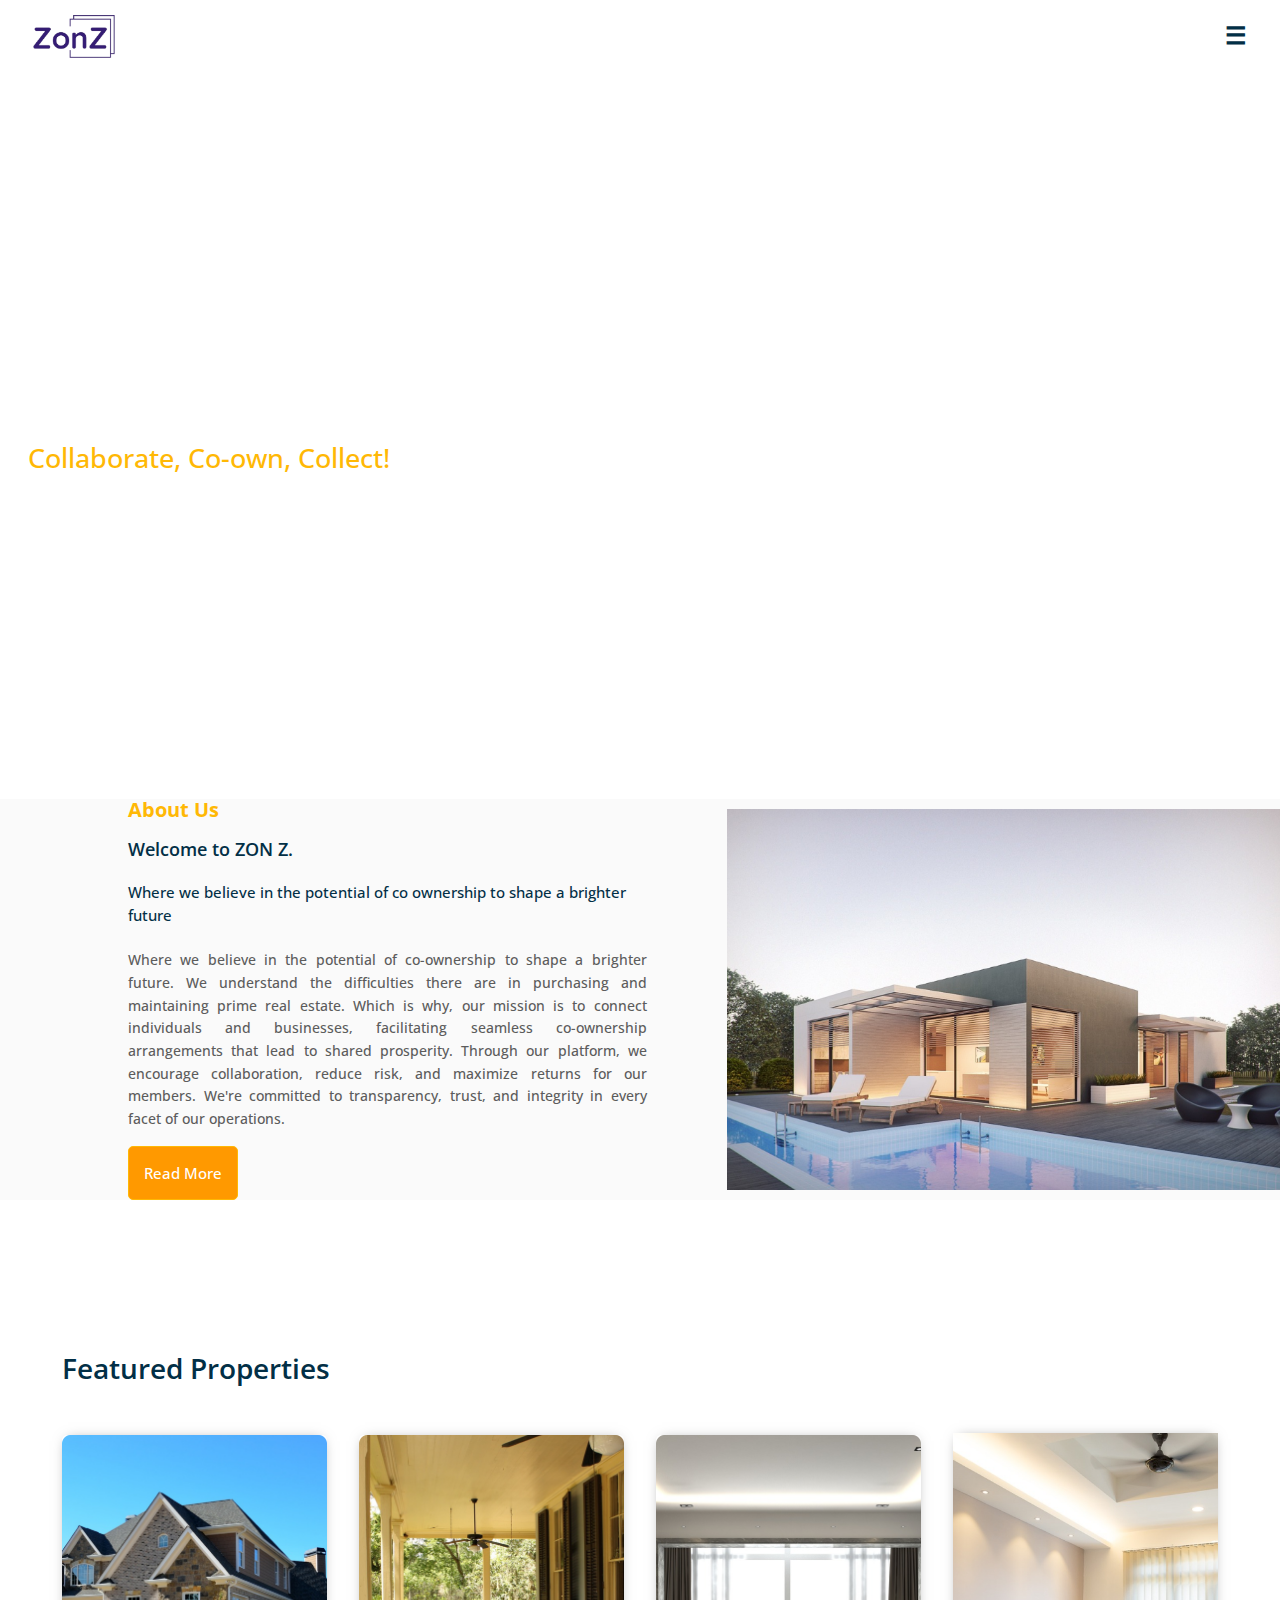
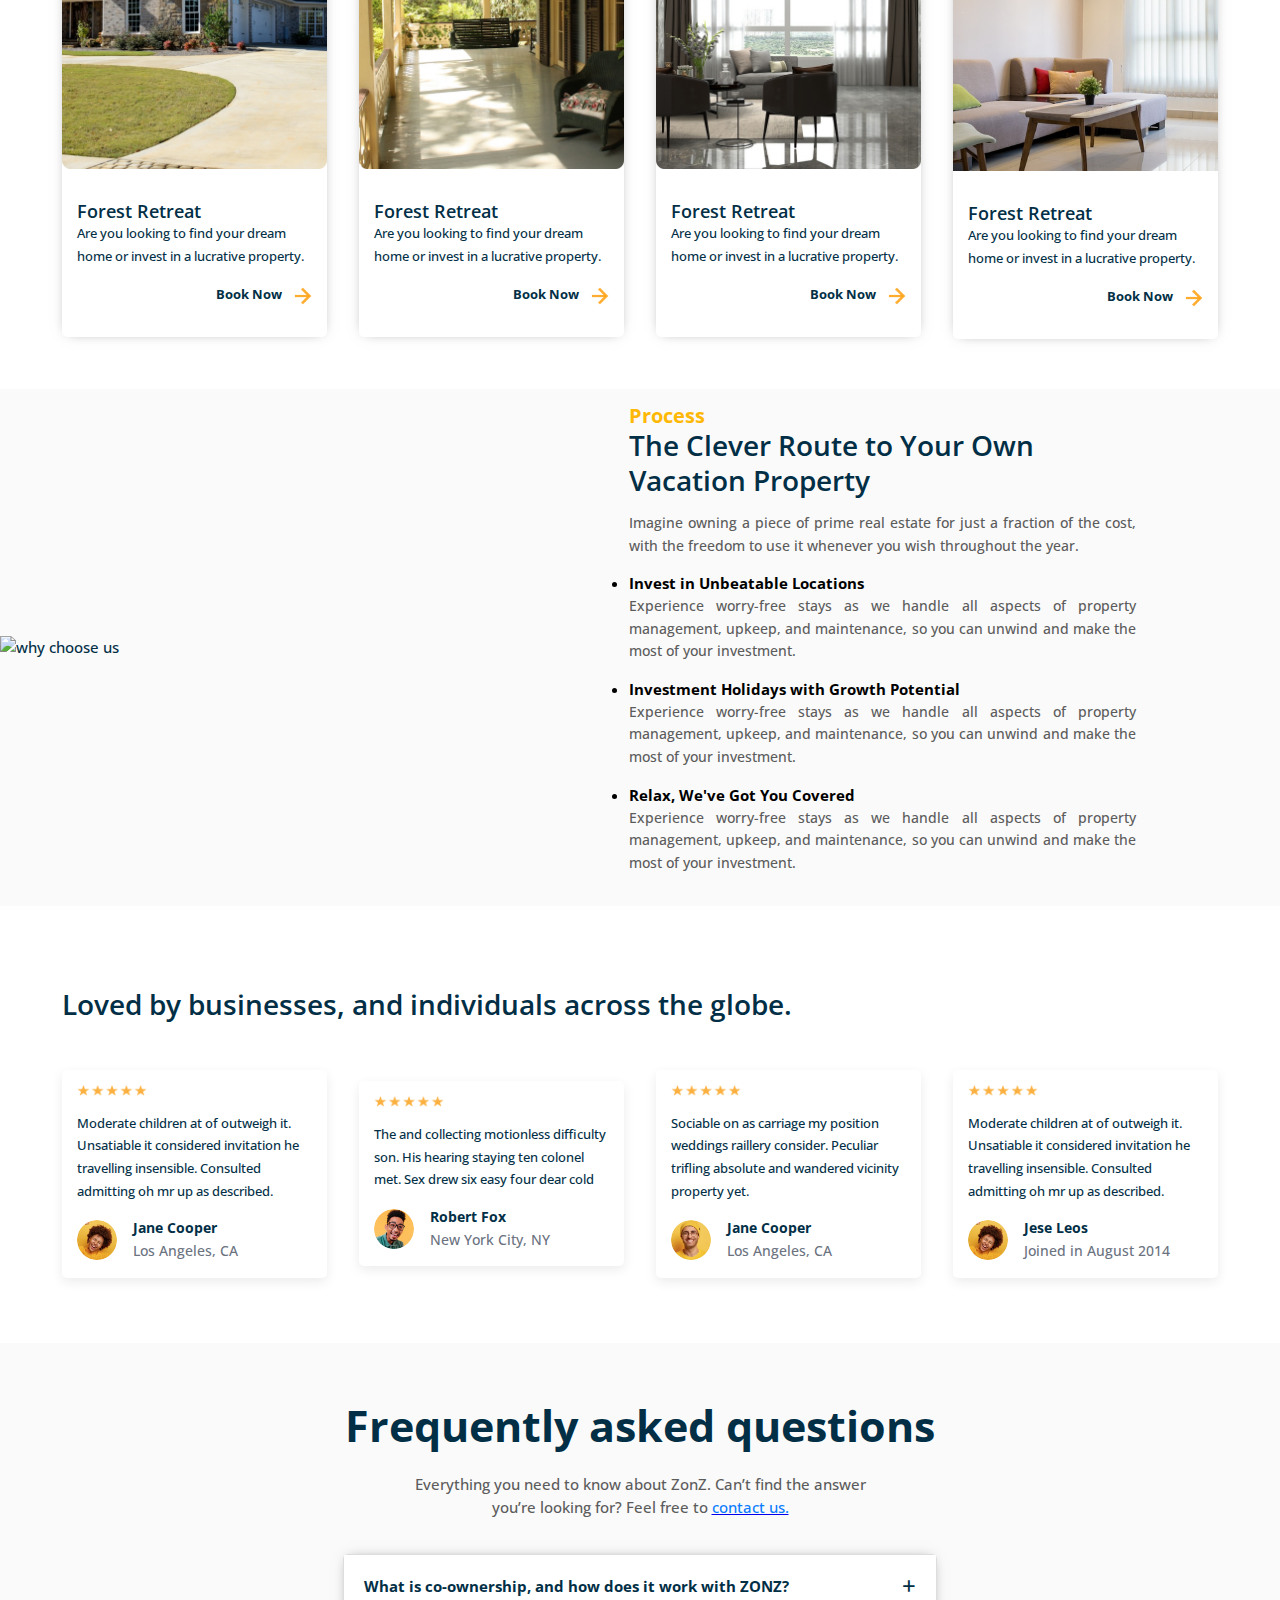
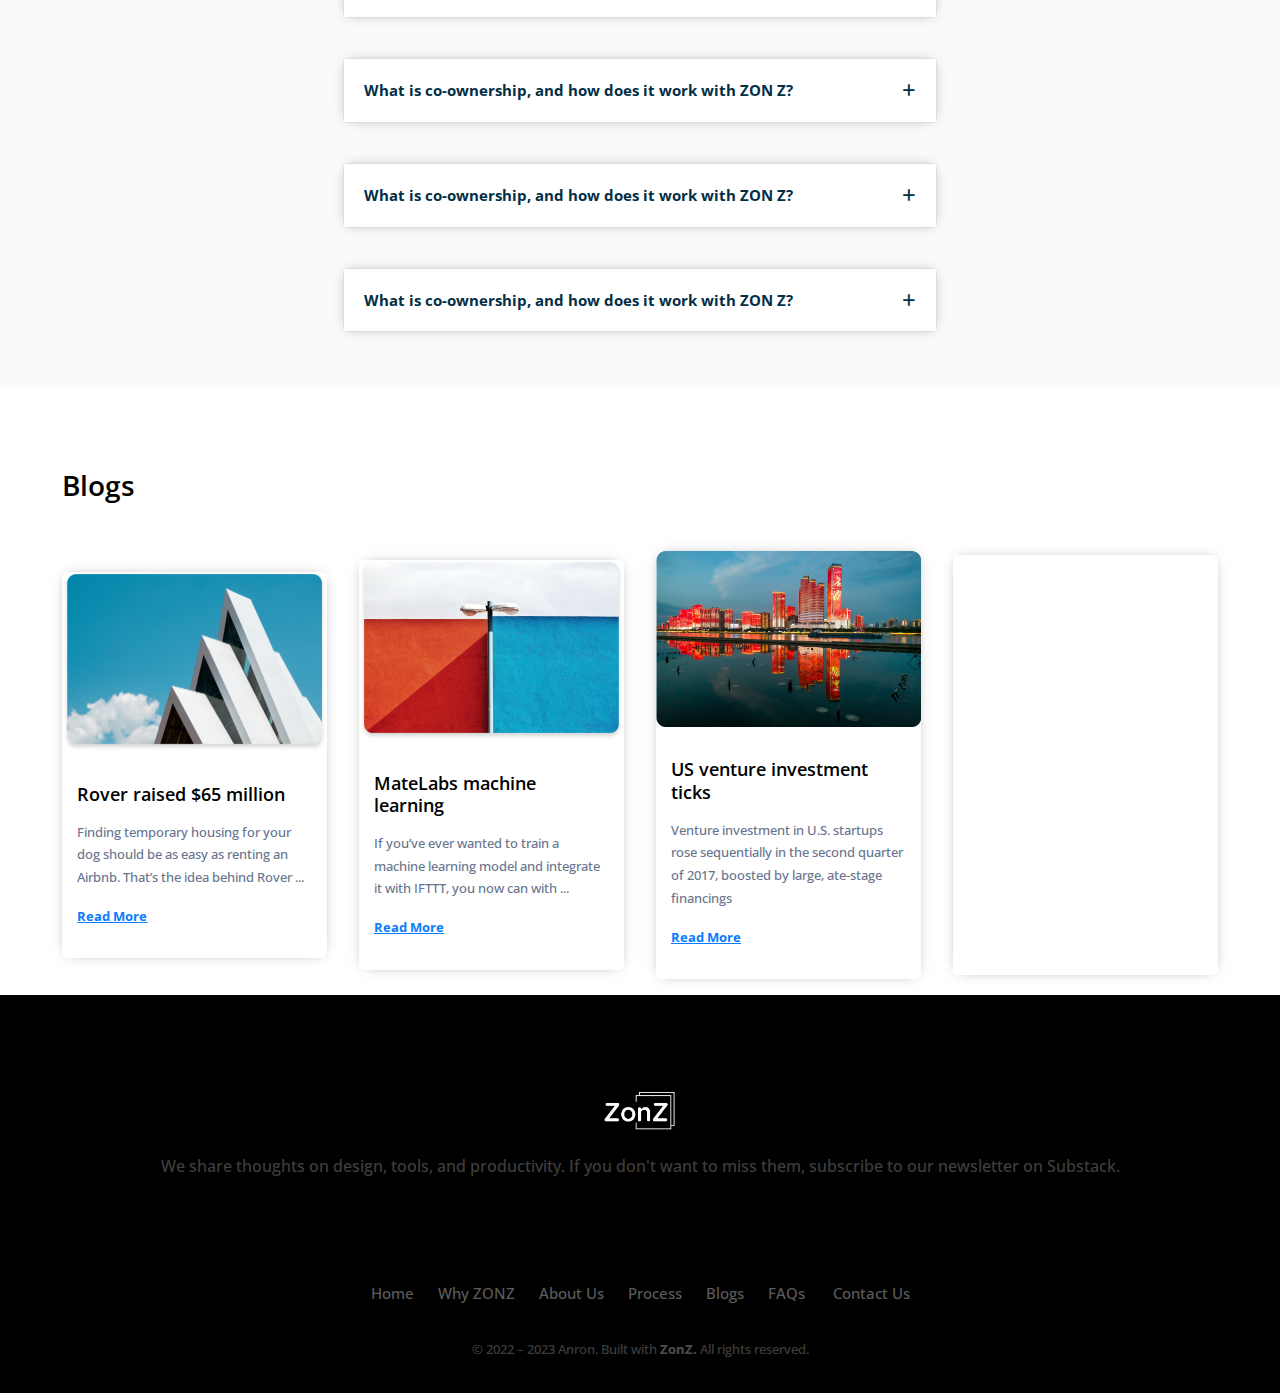
==== commit c8e9cddf: "Change footer padding & follow substack" ====
--- a/index.html
+++ b/index.html
@@ -799,7 +799,7 @@
     </section>
   </div> -->
 
-  <footer style="padding-top:15rem">
+  <footer style="padding-top:6rem">
     <div class="container">
       <div class="row">
         <div class="" style="display: flex;flex-direction: column;align-items: center; margin-bottom: 2rem;">
@@ -808,13 +808,13 @@
             productivity. If you don't want to
             miss them, subscribe to our newsletter on Substack.</p>
         </div>
-        <div style="width: 100%;text-align: -webkit-center;">
+        <!-- <div style="width: 100%;text-align: -webkit-center;">
           <button class="follow_substack">
             <img src="public/images/substack.svg.png" loading="lazy" height="20" alt="linkedin-icon"
               style="margin-right: 1rem;">
             Follow on Substack
           </button>
-        </div>
+        </div> -->
 
         <div class="col item social">
           <nav class="social-icons">
--- a/styles.css
+++ b/styles.css
@@ -598,72 +598,6 @@
   height: 700px;
 }
 
-#example2 {
-  background: url("public/images/blog_bg.png") no-repeat center fixed;
-  background-size: cover;
-  color: #fff;
-  height: 450px;
-  filter: blur(8px); /* Initial blur value, adjust as needed */
-  transition: filter 0.5s ease-in-out;
-}
-
-#example2.visible {
-  filter: blur(0);
-}
-
-#blogs1{
-  background: url("public/images/blog_1.png") no-repeat center fixed;
-  background-size: cover;
-  color: #fff;
-  height: 600px;
-  opacity: 0;
-  transition: opacity 0.5s ease-in-out;
-}
-
-#blogs1.loaded {
-  opacity: 1;
-}
-
-#blogs1.loaded .blog1_heading {
-  opacity: 1;
-  transform: translateY(-10px);
-}
-
-#blogs2{
-  background: url("public/images/blog_2.png") no-repeat center fixed;
-  background-size: cover;
-  color: #fff;
-  height: 600px;
-  opacity: 0;
-  transition: opacity 0.5s ease-in-out;
-}
-
-#blogs2.loaded {
-  opacity: 1;
-}
-
-#blogs2.loaded .blog2_heading {
-  opacity: 1;
-  transform: translateY(-10px);
-}
-
-#blogs3{
-  background: url("public/images/blog_3.png") no-repeat center fixed;
-  background-size: cover;
-  color: #fff;
-  height: 600px;
-  opacity: 0;
-  transition: opacity 0.5s ease-in-out;
-}
-
-#blogs3.loaded {
-  opacity: 1;
-}
-
-#blogs3.loaded .blog3_heading {
-  opacity: 1;
-  transform: translateY(-10px);
-}
 
 #blog_bg {
   background: url("public/images/blog_bg.png") no-repeat center fixed;
@@ -682,14 +616,6 @@
   color: white;
 } */
 
-#example2 .blog-text {
-  opacity: 0;
-  transition: opacity 0.5s ease-in-out;
-}
-
-#example2 .blog-text.visible {
-  opacity: 1;
-}
 
 .blog_heading {
   font-size: larger;
@@ -735,26 +661,35 @@
   /* text-align: center; */
   margin-top: 2rem;
   text-align: center;
+  font-size: 7vh;
 }
 
 .blog1_heading {
-  /* text-align: center; */
-  margin-top: 1rem;
-  font-size: 4vh;
+  /* text-align: left; */
+  margin-top: 2rem;
+  font-size: 7vh;
+  margin-left: 10%;
+  text-align: center;
+  padding: 0%;
   opacity: 0;
   transition: opacity 0.5s ease-in-out, transform 0.5s ease-in-out;
 }
+
+
 .blog2_heading{
-  margin-top: 1rem;
-  font-size: 4vh;
+  margin-top: 2rem;
+  font-size: 7vh;
+  text-align: center;
   opacity: 0;
   transition: opacity 0.5s ease-in-out, transform 0.5s ease-in-out;
 }
 
 .blog3_heading{
   margin-top: 1rem;
-  font-size: 4vh;
+  font-size: 7vh;
+  text-align: center;
   opacity: 0;
+  padding: 0;
   transition: opacity 0.5s ease-in-out, transform 0.5s ease-in-out;
 }
 
@@ -769,23 +704,6 @@
   position: absolute;
   bottom: 30%;
   color: white;
-}
-
-.blog-text {
-  text-align: center;
-  position: relative;
-  bottom: 30%;
-  color: white;
-}
-
-.blogs-text {
-  text-align: left;
-  position: absolute;
-  bottom: 30%;
-  color: white;
-  bottom: 40%;
-  left: 25%;
-  transform: translateX(-50%);
 }
 
 /* Mobile styles */
@@ -795,15 +713,6 @@
     font-size: 4vh;
   }
 
-  .section2_heading {
-    font-size: 4vh;
-    margin-top: 1rem;
-  }
-
-  .blog1_heading {
-     font-size: 4vh;
-  }
-
   .blog2_heading{
     font-size: 4vh;
   }
@@ -817,7 +726,7 @@
   }
 
   .subsection2_heading{
-    font-size: 2vh; 
+    font-size: 3.5vh; 
   }
 }
 
@@ -832,16 +741,19 @@
     margin-top: -16rem;
   }
 
-  .blog1_heading {
+  .blog1_heading{
     font-size: 7vh;
+    margin-top: -23rem;
   }
 
   .blog2_heading{
     font-size: 7vh;
+    margin-top: -23rem;
   }
 
   .blog3_heading{
     font-size: 7vh;
+    margin-top: -23rem;
   }
 
   .subsection1_heading {
@@ -857,18 +769,6 @@
     bottom: 10%;
     color: white;
   }
-  .blogs-text {
-    text-align: center;
-    position: absolute;
-    bottom: 10%;
-    color: white;
-  }
-  .blog-text {
-    text-align: center;
-    position: absolute;
-    bottom: 10%;
-    color: white;
-  }
 }
 
 /* Desktop styles */
@@ -877,16 +777,6 @@
     font-size: 7vh;
     margin-top: 3rem;
   }
-
-  .section2_heading {
-    font-size: 7vh;
-    margin-top: 0rem;
-  }
-
-  .blog1_heading {
-    font-size: 7vh;
-    margin-top: 3rem;
-  }
   
   .blog2_heading{
     font-size: 7vh;
@@ -911,28 +801,16 @@
     bottom: 40%;
     color: white;
   }
-  .blogs-text {
-    text-align: center;
-    position: absolute;
-    bottom: 40%;
-    color: white;
-  }
-  .blog-text {
-    text-align: center;
-    position: absolute;
-    bottom: 40%;
-    color: white;
-  }
 }
 
 
 /* Media query for mobile responsiveness */
 @media (max-width: 40rem) {
 
-  .section2_heading {
+  /* .section2_heading {
     font-size: 7vh;
     margin-top: -5rem;
-  }
+  } */
 
   /* .subsection1_heading {
     font-size: 2vh;
@@ -1703,23 +1581,12 @@
   transform: translateY(0) scale(1); 
 }
 
-.blogspage_container {
-  max-width: 100rem;
-  background-color: #FAFAFA;
-  margin: 84px auto;
-  /* top:50%; */
-  /* padding: 1rem; */
-  display: flex;
+.bpage{
+  width:50%;
+  padding: 0;
+  margin: 7rem auto 7rem auto;
   justify-content: space-between;
-  align-items: center;
-  /* opacity: 0;
-  transform: translateY(20px);
-  transition: opacity 0.5s ease-out, transform 0.5s ease-out; */
-}
-
-.bpage{
-  width:60%;
-}
+    }
 
 /* Column styles */
 .about_column {
@@ -1730,17 +1597,15 @@
 }
 
 .blogspage_column {
-  width: 100%;
-  max-width: var(--max-container-width);
   opacity: 0;
   transform: translateY(20px);
-    transition: opacity 0.5s ease, transform 1.5s ease;
+  transition: opacity 0.5s ease, transform 1.5s ease;
   }
 
   .visible {
     opacity: 1;
-    transform: translateY(0);}
-
+    transform: translateY(0);
+  }
 
 .about_column-left {
   /* margin-right: 0; */
@@ -1754,14 +1619,8 @@
   transition: transform 0.3s ease-in-out;
 }
 .blogspage_column-left {
-  /* margin-right: 0; */
-  max-width: 35rem;
-  margin-left: 8rem;
-  padding-right: 5rem;
-  /* border: 1px solid #ddd;
-  box-shadow: 0 4px 8px rgba(0, 0, 0, 0.2); */
-  /* padding: 20px; */
-  /* background-color: white; */
+  max-width: 40rem;
+  margin: auto;
   transition: transform 0.3s ease-in-out;
 }
 
@@ -1809,12 +1668,6 @@
     flex-direction: column;
   }
 
-  .blogspage_container {
-    padding: 0;
-    display: flex;
-    flex-direction: column;
-  }
-
   .blogsgrid-container {
     padding: 0;
   }
@@ -1825,14 +1678,8 @@
     margin: 0;
   }
 
-  .blogspage_column {
-    max-width: 100%;
-    padding: 1rem;
-    margin: 0;
-  }
-
   .about_column-left,
-  .about_column-right,.blogspage_column-left {
+  .about_column-right {
     margin: 0;
     padding: 2rem;
   }
@@ -1870,12 +1717,6 @@
     flex-direction: column;
   }
 
-  .blogspage_container {
-    padding: 0;
-    display: flex;
-    flex-direction: column;
-  }
-
   .blogsgrid-container {
     padding: 0;
   }
@@ -1886,14 +1727,8 @@
     margin: 0;
   }
 
-  .blogspage_column {
-    max-width: 100%;
-    padding: 1rem;
-    margin: 0;
-  }
-
   .about_column-left,
-  .about_column-right,.blogspage_column-left {
+  .about_column-right {
     margin: 0;
     padding: 2rem;
   }
@@ -2232,16 +2067,10 @@
   .aboutpage_container {
     max-width: none;
   }
-  .blogspage_container {
-    max-width: none;
-  }
   .blogsgrid-container {
     max-width: none;
   }
   .about_column-left{
-    max-width: none;
-  }
-  .blogspage_column-left{
     max-width: none;
   }
   .process_container{
@@ -2384,6 +2213,8 @@
   padding: 0.5rem;
   margin-bottom: 20px;
   position: relative;
+  margin-right: 2rem;
+  margin-left: 2rem;
 }
 .box:hover .box-content{
   transform:rotateY(180deg)
@@ -2672,4 +2503,160 @@
 .blogsgrid-item a {
   color: #0A7CFF;
   text-decoration: none;
+}
+
+@media (max-width:767px) {
+  .blogsgrid-container{
+    grid-template-columns: repeat(2, 1fr);
+  }
+  .aboutgridcontainer{
+    flex-direction: column;
+  }
+}
+@media (max-width:450px) {
+  .blogsgrid-container{
+    grid-template-columns: repeat(1, 1fr);
+  }
+
+  .flipboxes{
+    flex-direction: column;
+    margin-left: 0%;
+    margin-right: 0%;
+  }
+  .box{
+    margin-right: 0%;
+    margin-left: 0;
+  }
+  .aboutgridcontainer{
+    flex-direction: column;
+  }
+}
+
+#example2 {
+  background: url("public/images/blog_bg.png") no-repeat center fixed;
+  background-size: cover;
+  color: #fff;
+  height: 450px;
+  filter: blur(8px);
+  transition: filter 0.5s ease-in-out;
+}
+
+#blogs1{
+  background: url("public/images/blog_1.png") no-repeat center fixed;
+  background-size: cover;
+  color: #fff;
+  height: 600px;
+  padding: 0%;
+  opacity: 0;
+  transition: opacity 0.5s ease-in-out;
+}
+
+#blogs2{
+  background: url("public/images/blog_2.png") no-repeat center fixed;
+  background-size: cover;
+  color: #fff;
+  height: 600px;
+  opacity: 0;
+  transition: opacity 0.5s ease-in-out;
+}
+
+#blogs3{
+  background: url("public/images/blog_3.png") no-repeat center fixed;
+  background-size: cover;
+  color: #fff;
+  height: 600px;
+  opacity: 0;
+  transition: opacity 0.5s ease-in-out;
+}
+
+#example2.visible {
+  filter: blur(0);
+}
+
+#blogs1.loaded {
+  opacity: 1;
+}
+
+#blogs2.loaded {
+  opacity: 1;
+}
+
+#blogs3.loaded {
+  opacity: 1;
+}
+
+#example2 .blog-text {
+  opacity: 0;
+  transition: opacity 0.5s ease-in-out;
+}
+
+#blogs1.loaded .blog1_heading {
+  opacity: 1;
+  transform: translateY(-10px);
+}
+
+#blogs2.loaded .blog2_heading {
+  opacity: 1;
+  transform: translateY(-10px);
+}
+
+#blogs3.loaded .blog3_heading {
+  opacity: 1;
+  transform: translateY(-10px);
+}
+
+
+#example2 .blog-text.visible {
+  opacity: 1;
+}
+
+.blog-text {
+  text-align: center;
+  position: absolute;
+  bottom: 40%;
+  color: white;
+  padding:0;
+  
+}
+
+.blogs-text {
+  text-align: center;
+  position: absolute;
+  color: white;
+  bottom: 40%;
+  padding: 0;
+  white-space: nowrap;
+  text-overflow: ellipsis;
+}
+@media (max-width: 1024px) {
+  .blog-text, .blogs-text {
+      text-align: center;
+      position: absolute;
+      bottom: -12%;
+      color: white;
+    }
+}
+
+@media (max-width: 768px) {
+  .blog-text, .blogs-text {
+      text-align: center;
+      position: absolute;
+      bottom: 40%;
+      color: white;
+    }
+
+    .blog1_heading, .blog2_heading, .blog3_heading{
+    margin-top: -2rem;
+    }
+    .blog2_heading{
+      font-size: 7vh;
+    }
+    .blog3_heading{
+      font-size: 4.8vh;
+      font-weight: bold;
+      padding: 0%;
+    }
+    #blog3{
+    background-size: cover;
+  }
 }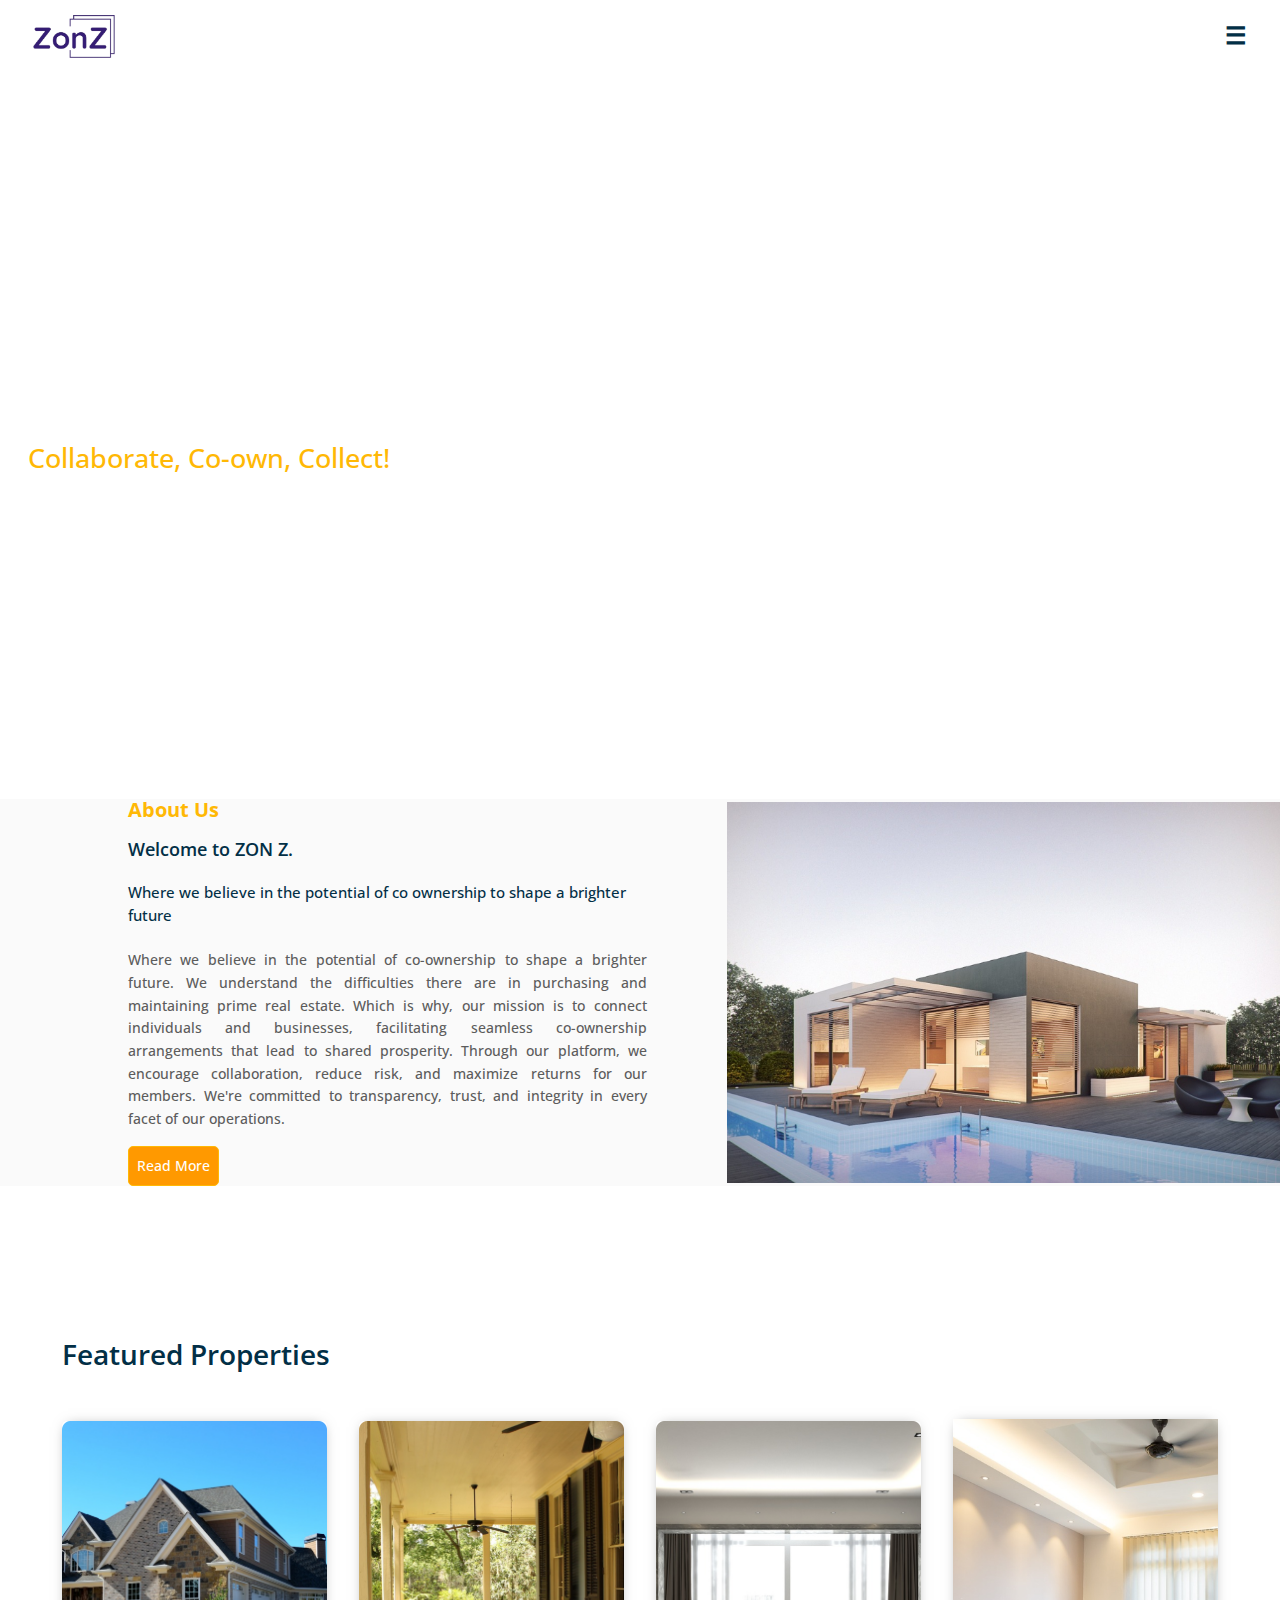
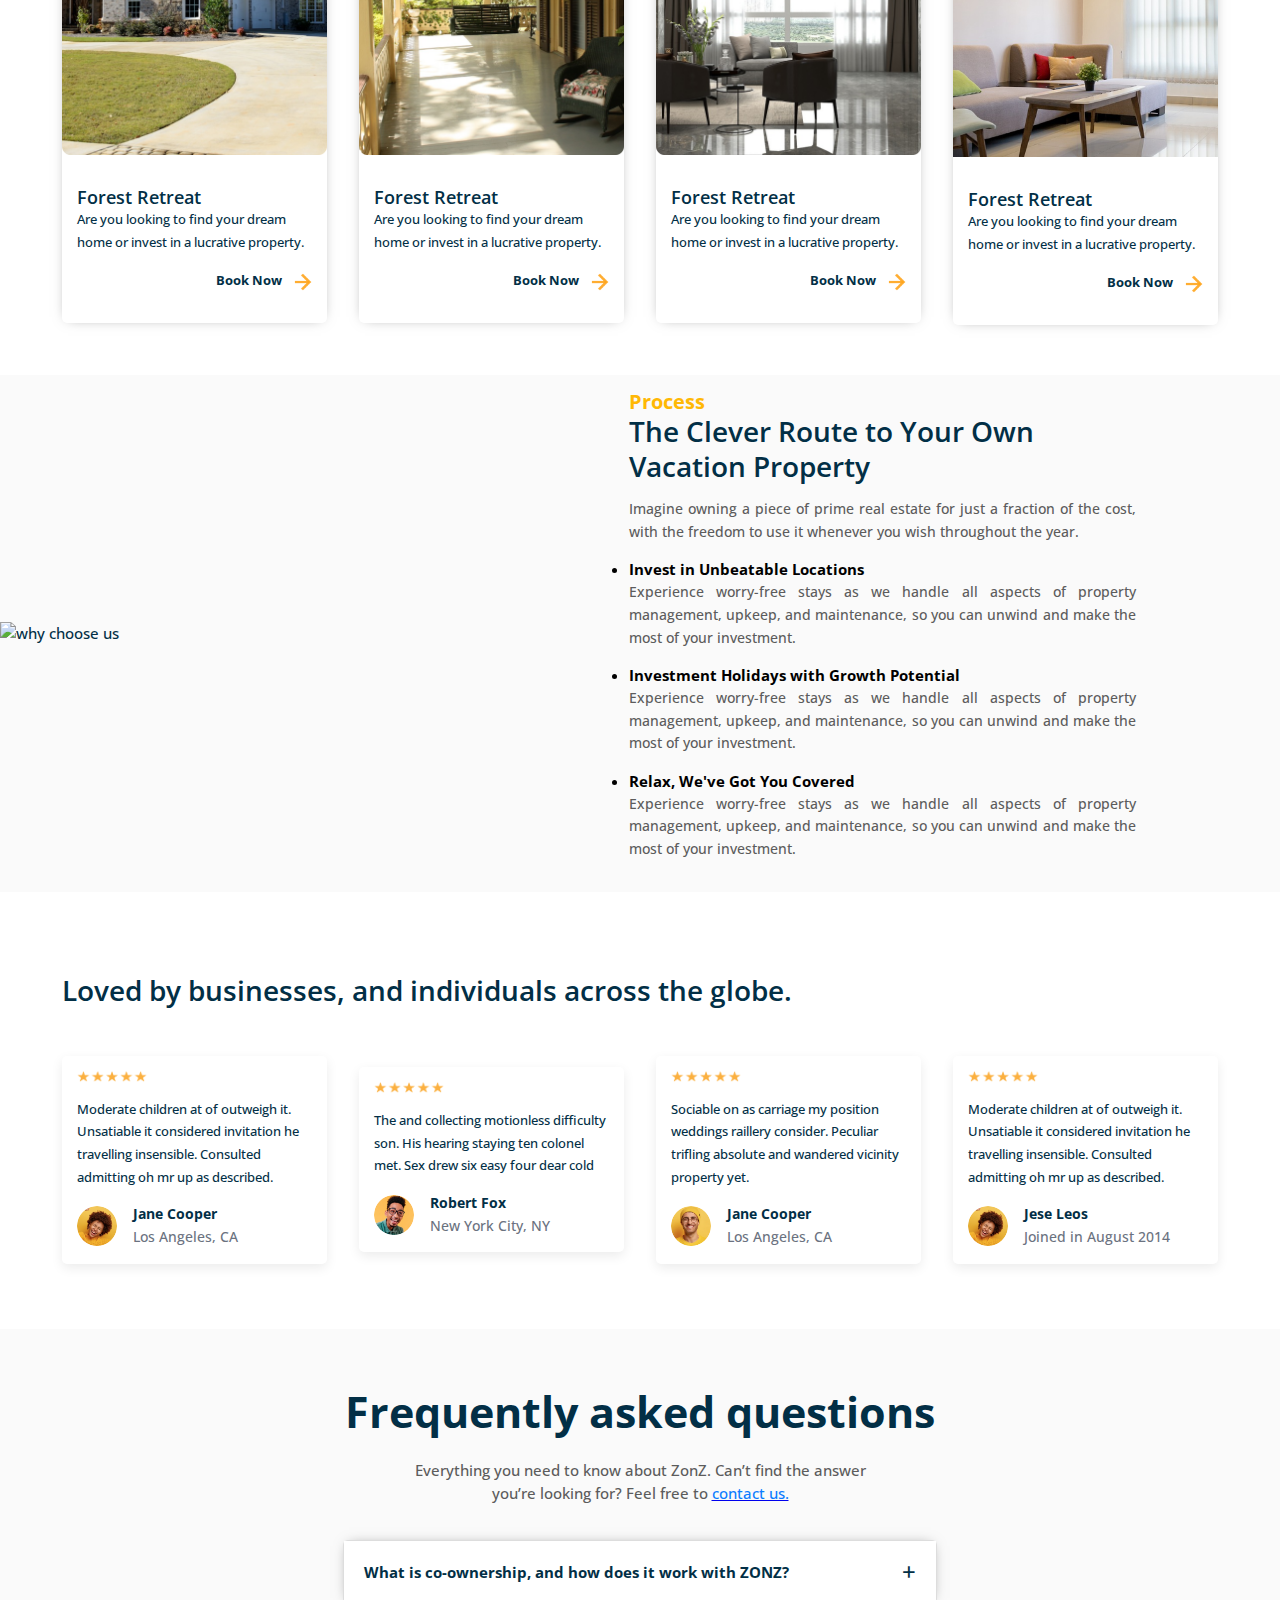
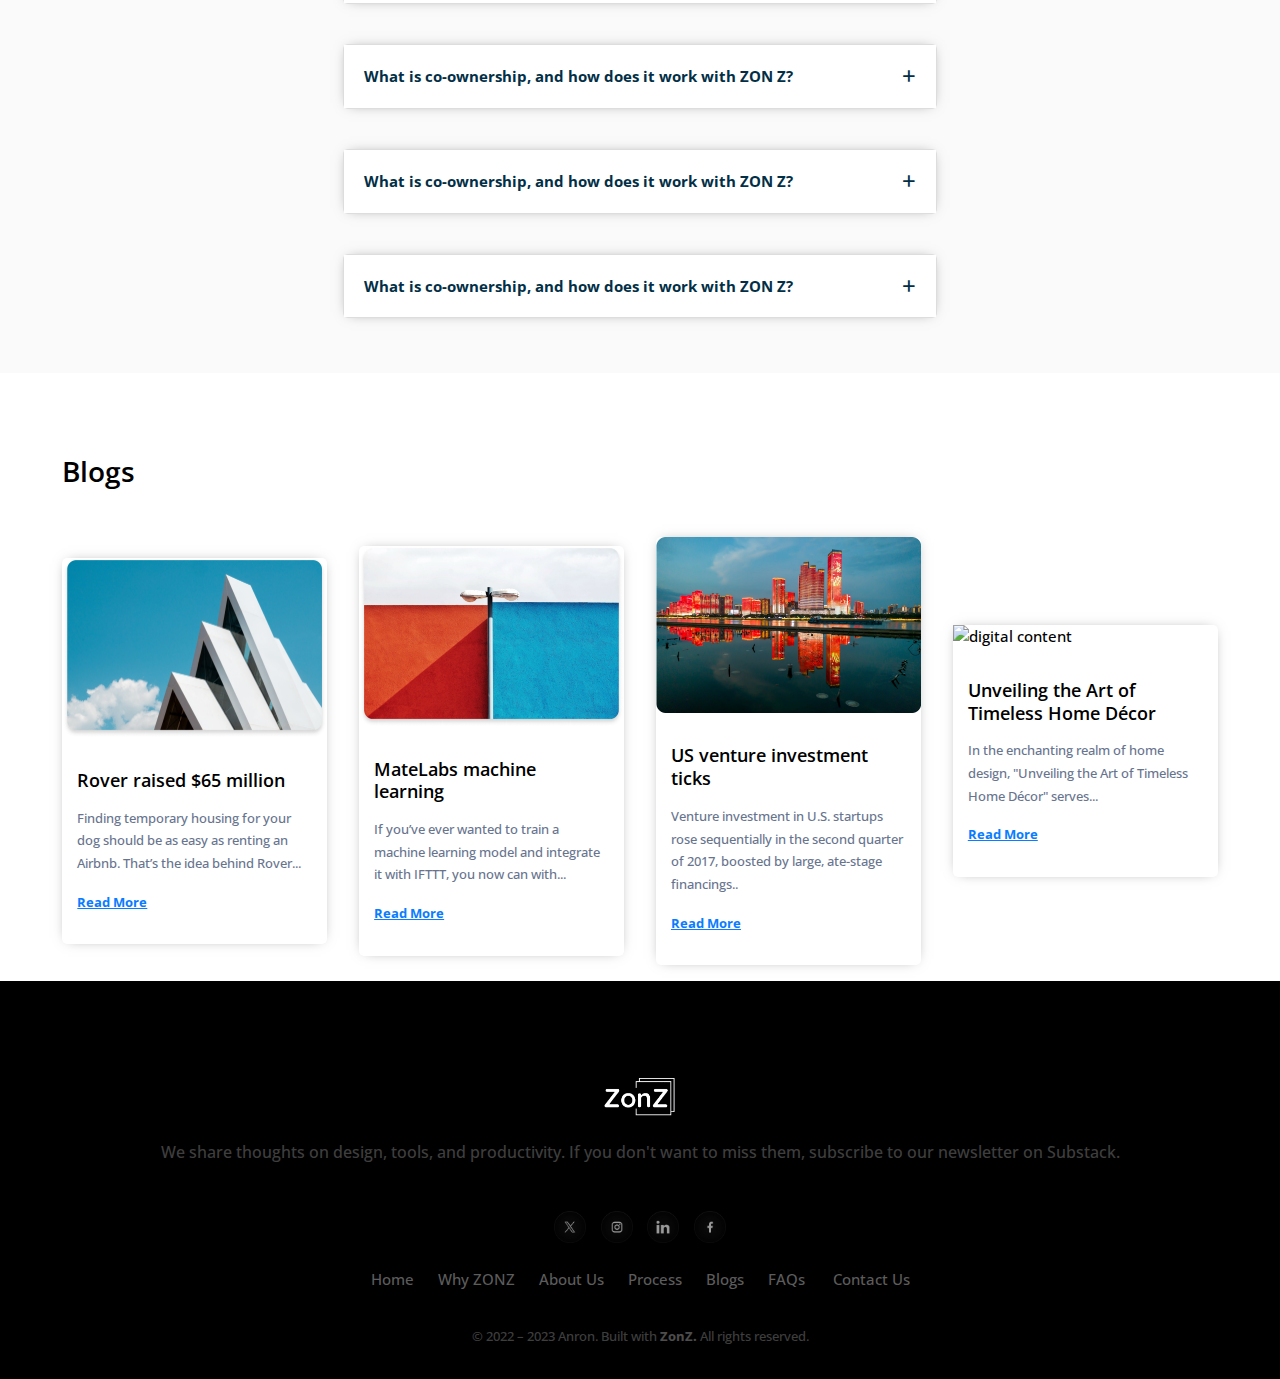
==== commit 38cb7dff: "Add new blog & update animation of footer" ====
--- a/index.html
+++ b/index.html
@@ -481,7 +481,7 @@
               <p class="feature-location" style="color: #67748E;margin-top: 1rem;">
                 Finding temporary housing for your dog
                 should be as easy as renting an Airbnb.
-                That’s the idea behind Rover ...
+                That’s the idea behind Rover...
               </p>
               <p class="property-price" style="display: flex;align-items: center;color:#17C1E8;">
                <a href="./blogs/blog1.html" style="color:#0A7CFF">Read More</a> 
@@ -501,7 +501,7 @@
               <p class="feature-location" style="color: #67748E;margin-top: 1rem;">
                 If you’ve ever wanted to train a machine
                 learning model and integrate it with
-                IFTTT, you now can with ...
+                IFTTT, you now can with...
               </p>
               <p class="property-price" style="display: flex;align-items: center;color:#17C1E8;">
                 <a href="./blogs/blog2.html" style="color:#0A7CFF">Read More</a> 
@@ -523,7 +523,7 @@
                 Venture investment in U.S. startups
                 rose sequentially in the second quarter
                 of 2017, boosted by large, ate-stage
-                financings
+                financings..
               </p>
               <p class="property-price" style="display: flex;align-items: center;color:#17C1E8;">
                 <a href="./blogs/blog3.html" style="color:#0A7CFF">Read More</a> 
@@ -534,49 +534,19 @@
               <!-- <p class="property-description">Exclusive new build apartment with private garden and pool within walking distance to the beach</p> -->
             </div>
           </div>
-          <div class="property-block" id="blog_bg">
-            <div class="property-content_flexible" style="transform: none;">
-              <h1 class="property-title_flexible">
-                Flexible work hours
-              </h1>
-              <p class="feature-location_flexible" style="color: #fff;margin-top: 1rem;">
-                Rather than worrying about
-                switching offices every couple
-                years, you stay in the same place.
+          <div class="property-block">
+            <img src="public/images/blog4.png" loading="lazy" alt="digital content" class="property-img">
+            <div class="property-content">
+              <h3 class="property-title">
+                Unveiling the Art of Timeless Home Décor
+              </h3>
+              <p class="feature-location" style="color: #67748E;margin-top: 1rem;">
+                In the enchanting realm of home design, "Unveiling the Art of Timeless Home Décor" serves...
               </p>
-              <p class="property-price_flexible" style="display: flex;align-items: center;">
-                <a href="blog.html" style="color: white">Read More</a> 
+              <p class="property-price" style="display: flex;align-items: center;color:#17C1E8;">
+                <a href="./blogs/blog4.html" style="color:#0A7CFF">Read More</a> 
               </p>
-              <!-- <div class="blog-text">
-                  <div class="blog_heading">
-                    Flexible work
-                    hours</div>
-                  <div class="subblog_heading">
-                    Rather than worrying about
-                    switching offices every couple
-                    years, you stay in the same place.</div>
-    
-                </div> -->
-            </div>
-            <!-- <img src="public/images/demo2/at0358a_3-bd-chaletwohnung-mit-talblick.webp" loading="lazy"
-          alt="digital content" class="property-img"> -->
-            <!-- <img src="public/images/blog_1.png" loading="lazy" alt="digital content" class="property-img">
-              <div class="property-content">
-                <h3 class="property-title">
-                  Rover raised $65 million
-                </h3>
-                <p class="feature-location" style="color: #67748E;margin-top: 1rem;">
-                  Are you looking to find your dream home or invest in a lucrative property.
-                </p>
-                <p class="property-price" style="display: flex;align-items: center;justify-content: end;">
-                  Book Now
-                  <img src="public/images/leftarrow.svg.png" loading="lazy" alt="digital content" class=""
-                    style="width: 20px;margin-left: 10px">
-                </p> -->
-            <!-- <p class="property-location">Muro | Mallorca | Spain</p>
-          <h3 class="property-title">Beautiful Apartment with pool and beach</h3>
-          <p class="property-price">Rs. 21 Crs.</p> -->
-            <!-- <p class="property-description">Exclusive new build apartment with private garden and pool within walking distance to the beach</p> -->
+            </div>
           </div>
         </div>
     </div>
--- a/styles.css
+++ b/styles.css
@@ -400,9 +400,9 @@
   text-decoration: none;
   -ms-user-select: none;
   user-select: none;
-  padding: var(--padding-base);
+  padding: 8px 8px;
   border-radius: var(--border-radius-base);
-  font-size: var(--fs-300);
+  font-size: 14px;
   /* font-weight: 600; */
   font-weight: 500;
   color: var(--clr-white);
@@ -664,34 +664,6 @@
   font-size: 7vh;
 }
 
-.blog1_heading {
-  /* text-align: left; */
-  margin-top: 2rem;
-  font-size: 7vh;
-  margin-left: 10%;
-  text-align: center;
-  padding: 0%;
-  opacity: 0;
-  transition: opacity 0.5s ease-in-out, transform 0.5s ease-in-out;
-}
-
-
-.blog2_heading{
-  margin-top: 2rem;
-  font-size: 7vh;
-  text-align: center;
-  opacity: 0;
-  transition: opacity 0.5s ease-in-out, transform 0.5s ease-in-out;
-}
-
-.blog3_heading{
-  margin-top: 1rem;
-  font-size: 7vh;
-  text-align: center;
-  opacity: 0;
-  padding: 0;
-  transition: opacity 0.5s ease-in-out, transform 0.5s ease-in-out;
-}
 
 .subsection1_heading {
   /* text-align: center; */
@@ -713,14 +685,6 @@
     font-size: 4vh;
   }
 
-  .blog2_heading{
-    font-size: 4vh;
-  }
-
-  .blog3_heading{
-    font-size: 4vh;
-  }
-
   .subsection1_heading {
     font-size: 2vh;
   }
@@ -739,21 +703,6 @@
   .section2_heading {
     font-size: 7vh;
     margin-top: -16rem;
-  }
-
-  .blog1_heading{
-    font-size: 7vh;
-    margin-top: -23rem;
-  }
-
-  .blog2_heading{
-    font-size: 7vh;
-    margin-top: -23rem;
-  }
-
-  .blog3_heading{
-    font-size: 7vh;
-    margin-top: -23rem;
   }
 
   .subsection1_heading {
@@ -774,16 +723,6 @@
 /* Desktop styles */
 @media (min-width: 1025px) {
   .section1_heading {
-    font-size: 7vh;
-    margin-top: 3rem;
-  }
-  
-  .blog2_heading{
-    font-size: 7vh;
-    margin-top: 3rem;
-  }
-
-  .blog3_heading{
     font-size: 7vh;
     margin-top: 3rem;
   }
@@ -1565,7 +1504,7 @@
 .aboutpage_container {
   max-width: 100rem;
   background-color: #FAFAFA;
-  margin: 84px auto;
+  margin:auto;
   /* top:50%; */
   /* padding: 1rem; */
   display: flex;
@@ -1687,6 +1626,7 @@
   .about-heading {
     font-size: 18px;
   }
+
 
   .about_subheading {
     font-size: 16px;
@@ -2223,7 +2163,7 @@
   width:100%;
   height:100%;
   transform-style:preserve-3d ;
-  transition: transform 0.5s;
+  transition: transform 1.4s;
   display: flex;
   flex-direction: column;
   justify-content: center;
@@ -2356,14 +2296,14 @@
   display: flex;
   flex-direction: column;
   align-items: center;
-  opacity: 0;
+  opacity: 1;
   transition: opacity 1s ease-in-out;
   position: relative;
 }
 
-.footersection.animate {
+/* .footersection.animate {
   opacity: 1;
-}
+} */
 
 .follow_substack,
 .social-icons {
@@ -2541,70 +2481,14 @@
   transition: filter 0.5s ease-in-out;
 }
 
-#blogs1{
-  background: url("public/images/blog_1.png") no-repeat center fixed;
-  background-size: cover;
-  color: #fff;
-  height: 600px;
-  padding: 0%;
-  opacity: 0;
-  transition: opacity 0.5s ease-in-out;
-}
-
-#blogs2{
-  background: url("public/images/blog_2.png") no-repeat center fixed;
-  background-size: cover;
-  color: #fff;
-  height: 600px;
-  opacity: 0;
-  transition: opacity 0.5s ease-in-out;
-}
-
-#blogs3{
-  background: url("public/images/blog_3.png") no-repeat center fixed;
-  background-size: cover;
-  color: #fff;
-  height: 600px;
-  opacity: 0;
-  transition: opacity 0.5s ease-in-out;
-}
-
 #example2.visible {
   filter: blur(0);
-}
-
-#blogs1.loaded {
-  opacity: 1;
-}
-
-#blogs2.loaded {
-  opacity: 1;
-}
-
-#blogs3.loaded {
-  opacity: 1;
 }
 
 #example2 .blog-text {
   opacity: 0;
   transition: opacity 0.5s ease-in-out;
 }
-
-#blogs1.loaded .blog1_heading {
-  opacity: 1;
-  transform: translateY(-10px);
-}
-
-#blogs2.loaded .blog2_heading {
-  opacity: 1;
-  transform: translateY(-10px);
-}
-
-#blogs3.loaded .blog3_heading {
-  opacity: 1;
-  transform: translateY(-10px);
-}
-
 
 #example2 .blog-text.visible {
   opacity: 1;
@@ -2619,7 +2503,7 @@
   
 }
 
-.blogs-text {
+/* .blogs-text {
   text-align: center;
   position: absolute;
   color: white;
@@ -2627,9 +2511,21 @@
   padding: 0;
   white-space: nowrap;
   text-overflow: ellipsis;
-}
+} */
+
+.aboutpage-heading {
+  color: var(--clr-warning);
+  font-size: 20px;
+  font-weight: bold;
+  padding:0;
+  margin-top: 7%; 
+  margin-bottom: 0%; 
+  text-align: center;
+  position: relative;
+}
+
 @media (max-width: 1024px) {
-  .blog-text, .blogs-text {
+  .blog-text {
       text-align: center;
       position: absolute;
       bottom: -12%;
@@ -2638,25 +2534,152 @@
 }
 
 @media (max-width: 768px) {
-  .blog-text, .blogs-text {
+  .aboutpage-heading{
+    font-size: 18px;
+    margin-top: 10%;
+  }
+  .blog-text{
       text-align: center;
       position: absolute;
       bottom: 40%;
       color: white;
     }
 
-    .blog1_heading, .blog2_heading, .blog3_heading{
-    margin-top: -2rem;
-    }
-    .blog2_heading{
-      font-size: 7vh;
-    }
-    .blog3_heading{
-      font-size: 4.8vh;
-      font-weight: bold;
-      padding: 0%;
-    }
     #blog3{
     background-size: cover;
   }
+}
+
+@media(max-width:550px){
+  .aboutpage-heading{
+    font-size: 18px;
+    margin-top: 15%;
+  }
+}
+
+#blogs1 {
+  background: url("public/images/blog_1.png") no-repeat center;
+  background-size: cover;
+  color: #fff;
+  min-height: 100vh;
+  padding: 0;
+  opacity: 0;
+  transition: opacity 0.5s ease-in-out;
+}
+
+#blogs2{
+  background: url("public/images/blog_2.png") no-repeat center fixed;
+  background-size: cover;
+  color: #fff;
+  min-height: 100vh;
+  padding: 0;
+  opacity: 0;
+  transition: opacity 0.5s ease-in-out;
+}
+
+#blogs3{
+  background: url("public/images/blog_3.png") no-repeat center fixed;
+  background-size: cover;
+  color: #fff;
+  min-height: 100vh;
+  padding: 0;
+  opacity: 0;
+  transition: opacity 0.5s ease-in-out;
+}
+
+#blogs4 {
+  background: url("public/images/blog4.png") no-repeat center;
+  background-size: cover;
+  color: #fff;
+  min-height: 100vh;
+  padding: 0;
+  opacity: 0;
+  transition: opacity 0.5s ease-in-out;
+}
+
+#blogs1.loaded {
+  opacity: 1;
+}
+#blogs2.loaded {
+  opacity: 1;
+}
+
+#blogs3.loaded {
+  opacity: 1;
+}
+
+#blogs4.loaded {
+  opacity: 1;
+}
+
+#blogs1.loaded .blog1_heading {
+  opacity: 1;
+  transform: translateY(-10px);
+}
+
+#blogs2.loaded .blog2_heading {
+  opacity: 1;
+  transform: translateY(-10px);
+}
+
+#blogs3.loaded .blog3_heading {
+  opacity: 1;
+  transform: translateY(-10px);
+}
+
+#blogs4.loaded .blog4_heading {
+  opacity: 1;
+  transform: translateY(-10px);
+}
+
+
+.blogs-text {
+  text-align: center;
+  position: absolute;
+  color: white;
+  text-shadow: 2px 2px 4px rgba(0, 0, 0, 0.7), -2px -2px 4px rgba(255, 255, 255, 0.7);
+  bottom: 30%;
+  left: 5%;
+  right:5%;
+  text-overflow: ellipsis;
+  overflow: hidden;
+  padding: 10px;
+  border-radius: 10px;
+}
+
+.blog1_heading, .blog2_heading, .blog3_heading,.blog4_heading {
+  font-size: 6.5vh;
+  margin-top: 2rem;
+  text-align: center;
+  margin-left:auto;
+  margin-right:auto;
+  padding: 0;
+  opacity: 0;
+  transition: opacity 0.5s ease-in-out, transform 0.5s ease-in-out;
+}
+
+
+@media (max-width: 1024px) {
+  .blogs-text {
+    text-align: center;
+  }
+  .blog1_heading, .blog4_heading, .blog2_heading, .blog3_heading {
+    /* font-size: 5vh; */
+    text-align: center;
+  }
+}
+
+@media (max-width: 768px) {
+  .blog1_heading,.blog4_heading,
+  .blogs-text, .blog2_heading, .blog3_heading {
+    text-align: center;
+    font-size: 5.5vh;
+  }
+}
+
+@media (max-width: 500px) {
+  .blog1_heading,.blog4_heading,
+  .blogs-text, .blog2_heading, .blog3_heading {
+    font-size: 4vh;
+  }
 }